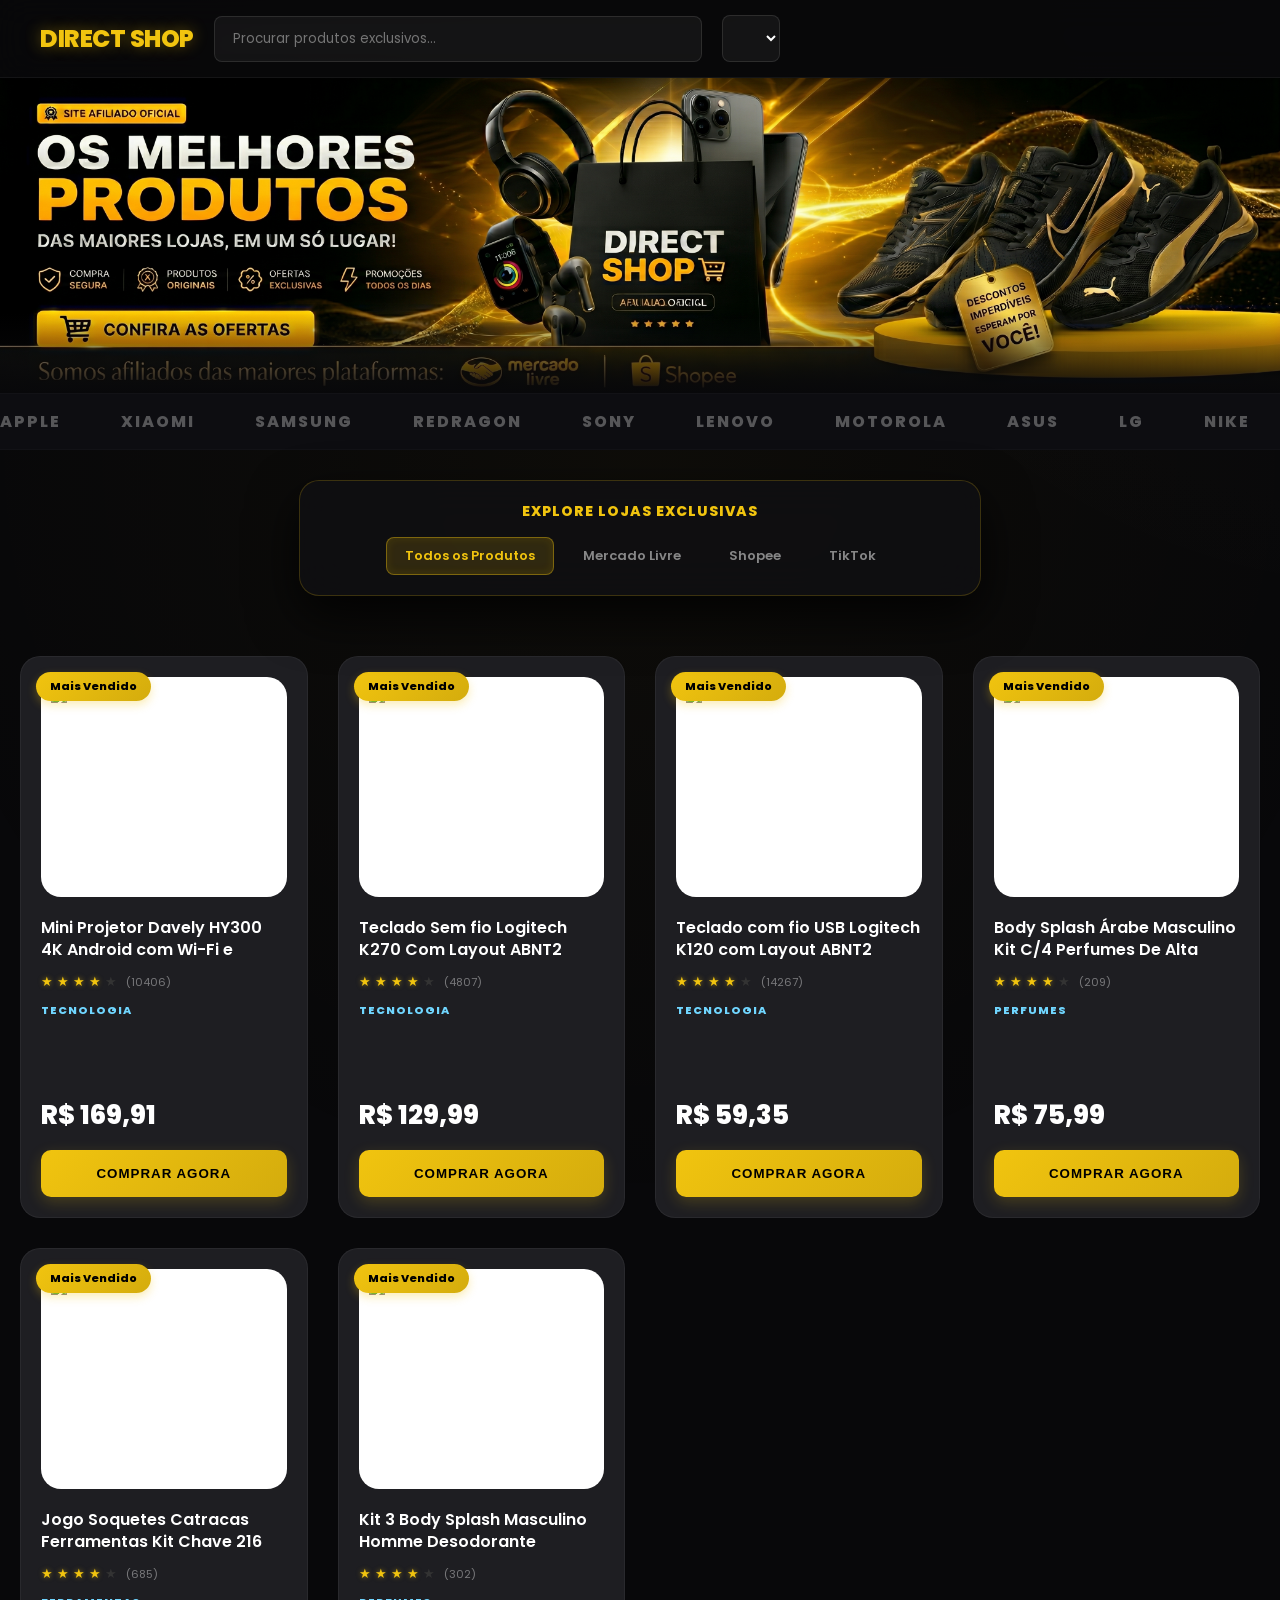
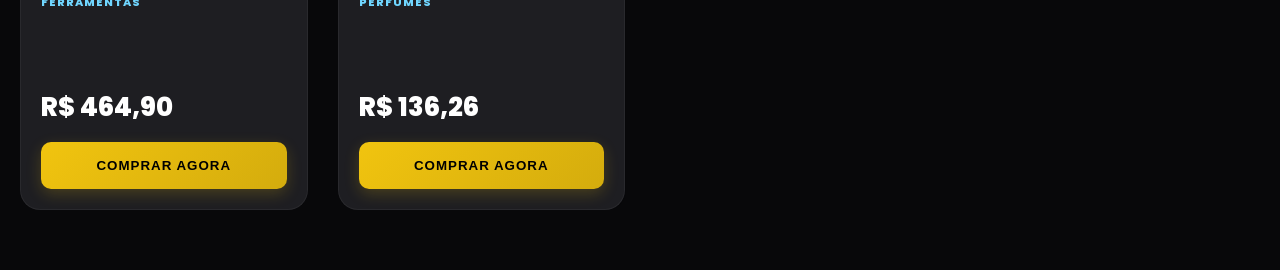
==== index.html @ 540c134e "Update index.html" ====
<!DOCTYPE html>
<html lang="pt-BR">
<head>
  <meta charset="UTF-8">
  <meta name="viewport" content="width=device-width, initial-scale=1.0">
  <title>DIRECT SHOP | Oficial</title>
  
  <link rel="preconnect" href="https://fonts.googleapis.com">
  <link rel="preconnect" href="https://fonts.gstatic.com" crossorigin>
  <link href="https://fonts.googleapis.com/css2?family=Poppins:wght@400;500;600;700;800&display=swap" rel="stylesheet">
  
  <link rel="stylesheet" href="style.css">
</head>
<body class="premium-dark">

<div class="bg-glow"></div>

<header class="header">
  <div class="logo">DIRECT SHOP</div>
  <input type="text" id="search" placeholder="Procurar produtos exclusivos...">
  <select id="categoria">
    </select>
</header>

<section class="banner">
  <div class="slides" id="slides">
    <img src="images/banner1.png" alt="Banner 1">
    <img src="images/banner2.png" alt="Banner 2">
    <img src="images/banner3.png" alt="Banner 3">
  </div>
  <div class="banner-fade"></div>
</section>

<section class="marcas-container">
  <div class="marcas-track">
    <div class="marcas-track">
    <span class="marca-item">APPLE</span>
    <span class="marca-item">XIAOMI</span>
    <span class="marca-item">SAMSUNG</span>
    <span class="marca-item">REDRAGON</span>
    <span class="marca-item">SONY</span>
    <span class="marca-item">LENOVO</span>
    <span class="marca-item">MOTOROLA</span>
    <span class="marca-item">ASUS</span>
    <span class="marca-item">LG</span>
    <span class="marca-item">NIKE</span>
    <span class="marca-item">MIZUNO</span>
    <span class="marca-item">LOGITECH</span>
    <span class="marca-item">JBL</span>
    <span class="marca-item">PUMA</span>
    <span class="marca-item">UNDER ARMOUR</span>
    <span class="marca-item">FILA</span>
    <span class="marca-item">DELL</span>
    <span class="marca-item">ADIDAS</span>
    <span class="marca-item">APPLE</span>
    <span class="marca-item">XIAOMI</span>
    <span class="marca-item">SAMSUNG</span>
    <span class="marca-item">REDRAGON</span>
    <span class="marca-item">SONY</span>
    <span class="marca-item">LENOVO</span>
    <span class="marca-item">MOTOROLA</span>
    <span class="marca-item">ASUS</span>
    <span class="marca-item">LG</span>
    <span class="marca-item">NIKE</span>
    <span class="marca-item">MIZUNO</span>
    <span class="marca-item">LOGITECH</span>
    <span class="marca-item">JBL</span>
    <span class="marca-item">PUMA</span>
    <span class="marca-item">UNDER ARMOUR</span>
    <span class="marca-item">FILA</span>
    <span class="marca-item">DELL</span>
    <span class="marca-item">ADIDAS</span>
    <span class="marca-item">APPLE</span>
    <span class="marca-item">XIAOMI</span>
    <span class="marca-item">SAMSUNG</span>
    <span class="marca-item">REDRAGON</span>
    <span class="marca-item">SONY</span>
    <span class="marca-item">LENOVO</span>
    <span class="marca-item">MOTOROLA</span>
    <span class="marca-item">ASUS</span>
    <span class="marca-item">LG</span>
    <span class="marca-item">NIKE</span>
    <span class="marca-item">MIZUNO</span>
    <span class="marca-item">LOGITECH</span>
    <span class="marca-item">JBL</span>
    <span class="marca-item">PUMA</span>
    <span class="marca-item">UNDER ARMOUR</span>
    <span class="marca-item">FILA</span>
    <span class="marca-item">DELL</span>
    <span class="marca-item">ADIDAS</span>
  </div>
  </div>
</section>

<section class="nav-premium-container">
  <div class="nav-premium-card">
    <span class="nav-label">EXPLORE LOJAS EXCLUSIVAS</span>
    <div class="tabs-premium" id="abas-lojas">
      <button class="tab-link active" data-loja="all">Todos os Produtos</button>
      <button class="tab-link" data-loja="ml">Mercado Livre</button>
      <button class="tab-link" data-loja="shopee">Shopee</button>
      <button class="tab-link" data-loja="tiktok">TikTok</button>
    </div>
  </div>
</section>

<section class="produtos-section">
  <section class="produtos" id="produtos"></section>
</section>

<div id="modal-galeria" class="modal-foto">
  <div class="modal-content-premium">
    <span class="fechar-modal" onclick="fecharGaleria()">&times;</span>
    
    <div class="modal-esquerda">
      <div id="zoom-container" style="position: relative; display: flex; justify-content: center;">
        <img src="" id="foto-grande-modal" class="foto-principal-modal">
        <div id="lens" class="zoom-lens"></div>
      </div>
      <div class="miniaturas-row" id="miniaturas-container"></div>
    </div>

    <div class="modal-direita">
      <h3 id="modal-titulo-produto"></h3>
      <div id="modal-descricao"></div>
      <button id="modal-link-compra" class="gold-button modal-cta">Comprar Agora</button>
    </div>
  </div>
</div>

<script src="script.js"></script>
</body>
</html>
---- style.css ----
/* RESET E BASE PREMIUM DARK */
body.premium-dark {
  margin: 0;
  font-family: 'Poppins', sans-serif;
  background: #08080a;
  color: #ffffff;
  -webkit-font-smoothing: antialiased;
  overflow-x: hidden;
}

/* EFEITO DE FUNDO ANIMADO (GLOW PARTICLES) */
.bg-glow {
  position: fixed;
  top: -50%; left: -50%; width: 200%; height: 200%;
  background: radial-gradient(circle at 50% 50%, rgba(241, 196, 15, 0.03) 0%, transparent 50%),
              radial-gradient(circle at 80% 20%, rgba(255, 255, 255, 0.02) 0%, transparent 30%);
  z-index: -1;
  animation: bgPulse 15s infinite alternate ease-in-out;
  pointer-events: none;
}
@keyframes bgPulse {
  0% { transform: scale(1) translate(0, 0); }
  100% { transform: scale(1.1) translate(2%, 2%); }
}

/* HEADER MINIMALISTA (Efeito Vidro) */
.header {
  position: sticky;
  top: 0;
  display: flex;
  align-items: center;
  gap: 20px;
  padding: 15px 40px;
  background: rgba(8, 8, 10, 0.75);
  backdrop-filter: blur(16px);
  -webkit-backdrop-filter: blur(16px);
  z-index: 1000;
  border-bottom: 1px solid rgba(255, 255, 255, 0.05);
}

.logo { font-weight: 800; font-size: 24px; color: #f1c40f; letter-spacing: -0.5px; text-shadow: 0 0 15px rgba(241, 196, 15, 0.4); }
#search, #categoria { 
  padding: 12px 18px; 
  border-radius: 8px; 
  border: 1px solid rgba(255, 255, 255, 0.1); 
  background: rgba(255, 255, 255, 0.05); 
  color: #fff; 
  font-family: 'Poppins', sans-serif;
  transition: all 0.3s ease;
}
#search:focus, #categoria:focus { border-color: #f1c40f; outline: none; background: rgba(0,0,0,0.5); }
#search { flex: 1; max-width: 450px; }

/* BANNER SLIDER */
.banner { position: relative; width: 100%; overflow: hidden; height: auto; background: #000; }
.slides { display: flex; transition: transform 0.8s cubic-bezier(0.25, 1, 0.5, 1); height: auto; }
.slides img { width: 100%; height: auto; display: block; object-fit: contain; }
.banner-fade { position: absolute; bottom: 0; left: 0; width: 100%; height: 80px; background: linear-gradient(to top, #08080a, transparent); pointer-events: none; }

/* FAIXA DE LOGOMARCAS INFINITA */
.marcas-container {
  width: 100%;
  overflow: hidden;
  background: #0d0d11;
  padding: 15px 0;
  border-top: 1px solid rgba(255, 255, 255, 0.02);
  border-bottom: 1px solid rgba(255, 255, 255, 0.02);
}
.marcas-track {
  display: flex;
  width: max-content;
  align-items: center;
  animation: scrollMarcas 60s linear infinite;
  white-space: nowrap;
}
.marca-item { padding-right: 60px; font-size: 16px; font-weight: 800; color: rgba(255, 255, 255, 0.3); letter-spacing: 2px; transition: 0.3s; }
.marca-item:hover { color: #fff; text-shadow: 0 0 10px rgba(255,255,255,0.5); }

@keyframes scrollMarcas {
  0% { transform: translateX(0); }
  100% { transform: translateX(-33.33%); }
}

/* CARD FLUTUANTE DE ABAS (Glass + Glow) */
.nav-premium-container {
  display: flex;
  justify-content: center;
  margin-top: 30px; /* Agora ele desce e libera a visão das marcas */
  position: relative;
  z-index: 50;
  padding: 0 20px;
}

.nav-premium-card {
  display: flex;
  flex-direction: column; /* Coloca o título em cima das lojas */
  align-items: center; /* Centraliza tudo perfeitamente */
  justify-content: center;
  background: rgba(18, 18, 22, 0.6);
  backdrop-filter: blur(20px);
  -webkit-backdrop-filter: blur(20px);
  padding: 20px 40px;
  border-radius: 20px;
  border: 1px solid rgba(241, 196, 15, 0.2);
  box-shadow: 0 20px 50px rgba(0, 0, 0, 0.8);
  width: fit-content; /* O card agora se molda ao conteúdo, sem sobrar espaço */
  min-width: 600px;
  gap: 15px;
}

.nav-label { font-size: 14px; font-weight: 800; color: #f1c40f; text-transform: uppercase; letter-spacing: 1px; }
.tabs-premium { display: flex; gap: 10px; }
.tab-link {
  padding: 8px 18px;
  background: transparent;
  color: rgba(255, 255, 255, 0.5);
  border: 1px solid transparent;
  border-radius: 8px;
  cursor: pointer;
  font-family: 'Poppins', sans-serif;
  font-weight: 600;
  font-size: 13px;
  transition: all 0.4s ease;
}
.tab-link:hover { color: #ffffff; background: rgba(255,255,255,0.05); }
.tab-link.active { background: rgba(241, 196, 15, 0.15); color: #f1c40f; border-color: rgba(241, 196, 15, 0.4); box-shadow: inset 0 0 10px rgba(241, 196, 15, 0.1); }

/* PRODUTOS */
.produtos-section { padding: 60px 20px; max-width: 1400px; margin: 0 auto; }
.produtos { display: grid; grid-template-columns: repeat(auto-fill, minmax(280px, 1fr)); gap: 30px; justify-content: center; }

/* CARDS PREMIUM (Hover Cinematográfico) */
.card {
  background: rgba(32, 32, 36, 0.95);
  border-radius: 20px;
  border: 1px solid rgba(255, 255, 255, 0.05);
  padding: 20px;
  position: relative;
  transition: all 0.4s cubic-bezier(0.25, 0.8, 0.25, 1);
  display: flex;
  flex-direction: column;
  min-height: 520px;
  backdrop-filter: blur(10px);
}
.card:hover { 
  transform: translateY(-10px); 
  border-color: rgba(241, 196, 15, 0.5); 
  box-shadow: 0 25px 50px rgba(0,0,0,0.6), 0 0 30px rgba(241, 196, 15, 0.15); 
}

.badge { position: absolute; top: 15px; left: 15px; background: linear-gradient(135deg, #f1c40f, #d4ac0d); color: #000; padding: 6px 14px; font-size: 11px; font-weight: 800; border-radius: 20px; z-index: 10; box-shadow: 0 4px 10px rgba(241, 196, 15, 0.3); }

.card img {
  width: 100%;
  height: 220px;
  object-fit: contain;
  margin-bottom: 20px;
  border-radius: 20px;
  display: block;
  background: #fff;
  padding: 10px;
  box-sizing: border-box;

  transition: transform 0.6s cubic-bezier(0.22, 1, 0.36, 1);
}

.card h3 { font-size: 16px; font-weight: 600; color: #fff; height: 45px; overflow: hidden; margin: 0 0 10px; line-height: 1.4; }

.stars-row { display: flex; align-items: center; gap: 4px; margin-bottom: 10px; }
.star { color: #333; font-size: 13px; }
.star.filled { color: #f1c40f; text-shadow: 0 0 5px rgba(241, 196, 15, 0.5); }
.rev-text { color: rgba(255, 255, 255, 0.4); font-size: 11px; margin-left: 5px; }

.card-category { font-size: 11px; color: #70d6ff; font-weight: 800; text-transform: uppercase; margin-bottom: 15px; letter-spacing: 1px; }

.card-footer { margin-top: auto; }
.price { font-size: 26px; font-weight: 800; color: #fff; margin-bottom: 15px; }

/* BOTÕES DOURADOS PREMIUM COM GLOW */
.card button, .gold-button {
  width: 100%; padding: 16px; border: none; 
  background: linear-gradient(135deg, #f1c40f, #d4ac0d); 
  color: #000; font-weight: 800; border-radius: 10px; cursor: pointer; text-transform: uppercase; letter-spacing: 1px;
  transition: all 0.3s ease;
  box-shadow: 0 5px 15px rgba(241, 196, 15, 0.2);
}
.card button:hover, .gold-button:hover {
  background: linear-gradient(135deg, #fff, #f4f4f4);
  box-shadow: 0 10px 30px rgba(255, 255, 255, 0.4);
  transform: translateY(-2px);
}

/* MODAL DA GALERIA */
.foto-principal-modal {
  max-width: 100%;
  max-height: 400px;
  object-fit: contain;
  margin-bottom: 20px;
  border-radius: 15px;
  display: block;
  margin-left: auto;
  margin-right: auto;
  filter: drop-shadow(0 15px 25px rgba(0,0,0,0.3)); /* Traz a imagem para frente, dando profundidade */
}
/* MODAL DA GALERIA - VITRINE PREMIUM */
.modal-foto {
  display: none; 
  position: fixed; top: 0; left: 0; width: 100%; height: 100%;
  background: rgba(0, 0, 0, 0.7);
  z-index: 9999; 
  justify-content: center; align-items: center;
  backdrop-filter: blur(10px);
  -webkit-backdrop-filter: blur(10px);
  padding: 20px;
  box-sizing: border-box;
}

.modal-content-premium {
  background: rgba(15, 15, 18, 0.95);
  border-radius: 24px;
  width: 100%;
  max-width: 1000px;
  max-height: 85vh; /* Limita a altura para não cortar */
  position: relative;
  border: 1px solid rgba(241, 196, 15, 0.3);
  box-shadow: 0 40px 100px rgba(0, 0, 0, 0.8);
  display: flex;
  flex-direction: row;
  overflow: hidden;
}

/* Ajuste para celulares */
@media (max-width: 768px) {
  .modal-content-premium { flex-direction: column; overflow-y: auto; }
  .modal-esquerda { border-right: none !important; border-bottom: 1px solid rgba(255,255,255,0.05); }
  .modal-direita { overflow-y: visible !important; }
}

/* Lado Esquerdo: Imagem */
.modal-esquerda {
  flex: 1.2;
  padding: 30px;
  display: flex;
  flex-direction: column;
  align-items: center;
  justify-content: flex-start;
  background: rgba(255, 255, 255, 0.02);
  border-right: 1px solid rgba(255, 255, 255, 0.05);
  position: relative;
}

/* Lado Direito: Informações */
.modal-direita {
  flex: 1;
  padding: 40px 30px;
  text-align: left;
  overflow-y: auto; /* A mágica que impede o corte: cria rolagem apenas no texto */
  display: flex;
  flex-direction: column;
}

/* Lente de Zoom */
.zoom-lens {
  position: absolute;
  border: 1px solid rgba(241, 196, 15, 0.5);
  width: 150px;
  height: 150px;
  background-repeat: no-repeat;
  visibility: hidden;
  pointer-events: none;
  border-radius: 12px;
  box-shadow: 0 0 20px rgba(0,0,0,0.8);
  z-index: 100;
}

.foto-principal-modal {
  max-width: 100%;
  max-height: 400px;
  object-fit: contain;
  border-radius: 12px;
  cursor: crosshair;
  display: block;
  margin: 0 auto;
}

.fechar-modal { 
  position: absolute; top: 15px; right: 20px; 
  font-size: 32px; color: #fff; cursor: pointer; opacity: 0.5; transition: 0.3s;
  z-index: 101; line-height: 1;
}
.fechar-modal:hover { opacity: 1; color: #f1c40f; transform: rotate(90deg) scale(1.1); }

#modal-titulo-produto { font-size: 24px; color: #f1c40f; margin-bottom: 15px; font-weight: 800; line-height: 1.3; margin-top: 0; }
#modal-descricao { 
  color: #ccc; 
  font-size: 14px; 
  line-height: 1.6; 
  border-top: 1px solid rgba(255, 255, 255, 0.05);
  padding-top: 20px;
  white-space: pre-wrap;
}

.modal-cta { margin-top: auto; padding-top: 20px; width: 100%; }

/* MINIATURAS PREMIUM DO MODAL */
.miniaturas-row {
  display: flex; justify-content: center; gap: 12px; margin-top: 20px; flex-wrap: wrap; width: 100%;
}
.miniatura {
  width: 65px; height: 65px; object-fit: contain; background: #ffffff; border-radius: 10px;
  padding: 5px; cursor: pointer; border: 2px solid transparent; transition: all 0.3s ease;
}
.miniatura:hover { transform: translateY(-4px); border-color: rgba(241, 196, 15, 0.6); }
.miniatura.active { border-color: #f1c40f; box-shadow: 0 0 15px rgba(241, 196, 15, 0.3); }
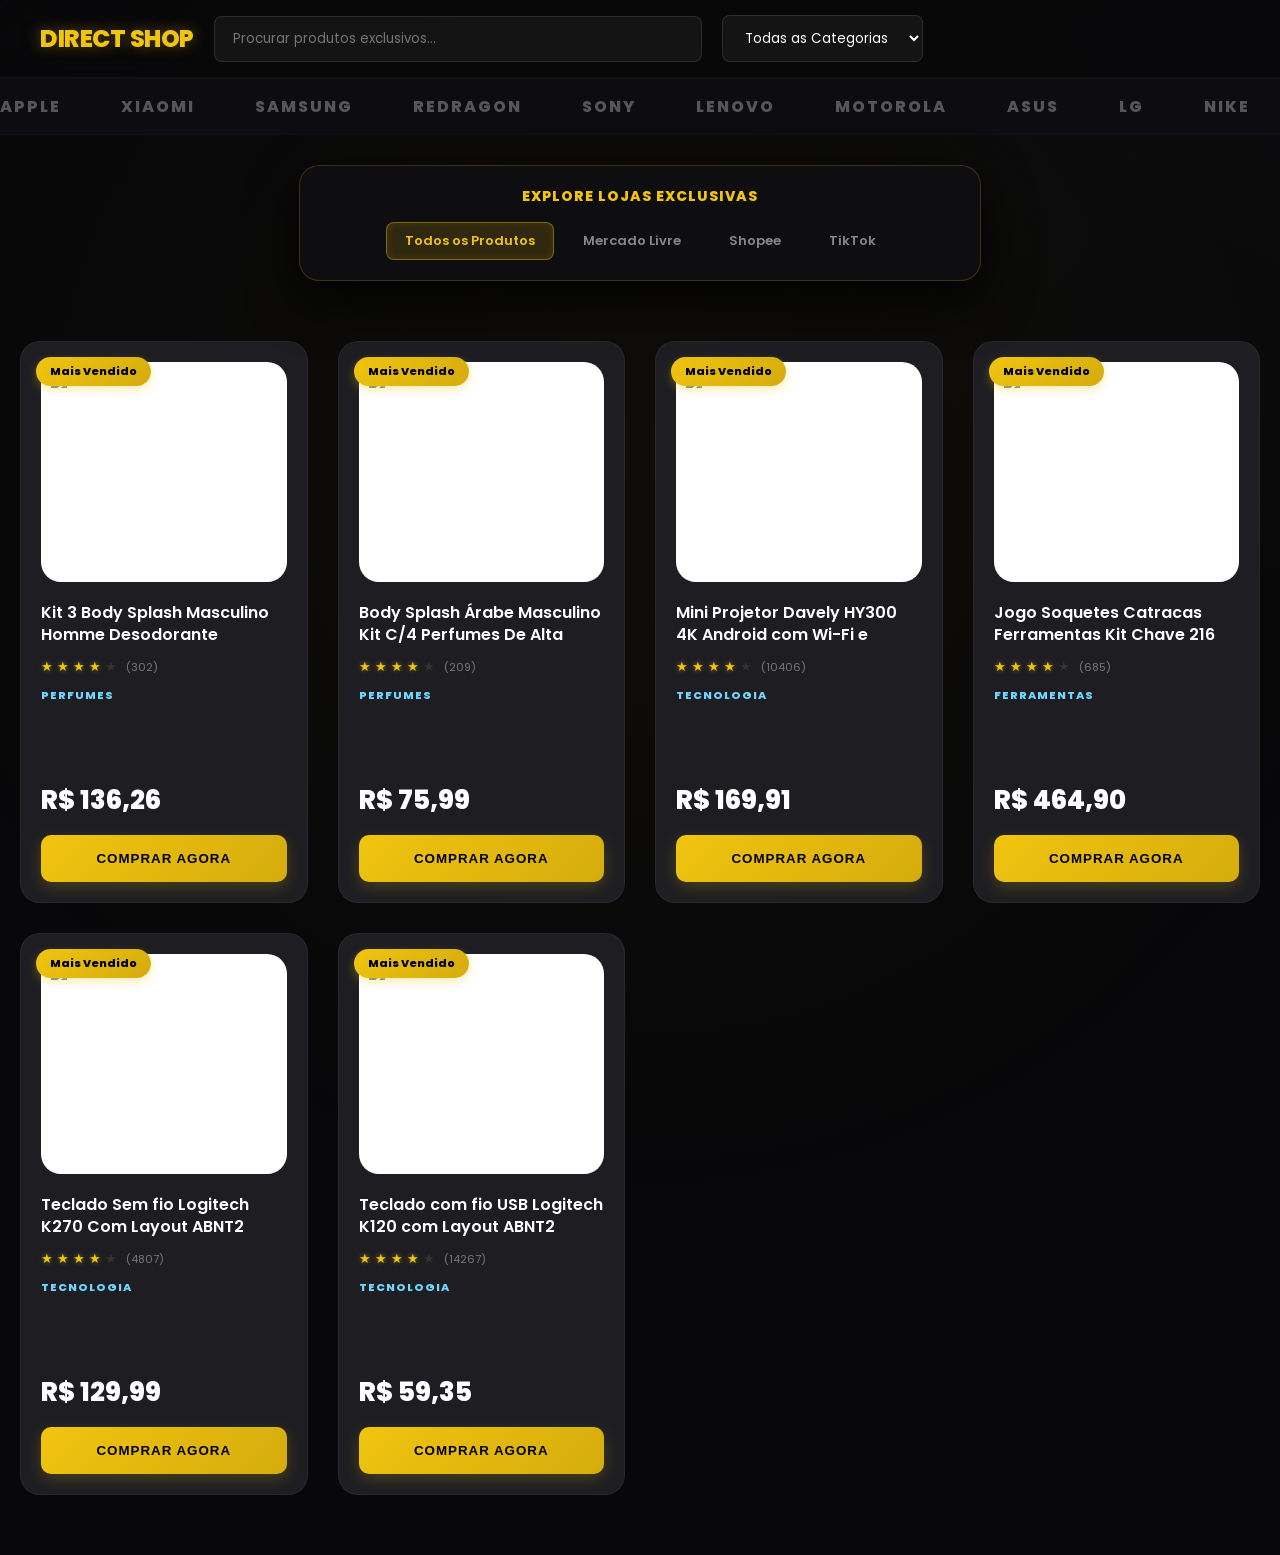
==== commit f6d48fca: "Update index.html" ====
--- a/index.html
+++ b/index.html
@@ -24,10 +24,7 @@
 
 <section class="banner">
   <div class="slides" id="slides">
-    <img src="images/banner1.png" alt="Banner 1">
-    <img src="images/banner2.png" alt="Banner 2">
-    <img src="images/banner3.png" alt="Banner 3">
-  </div>
+    </div>
   <div class="banner-fade"></div>
 </section>
 
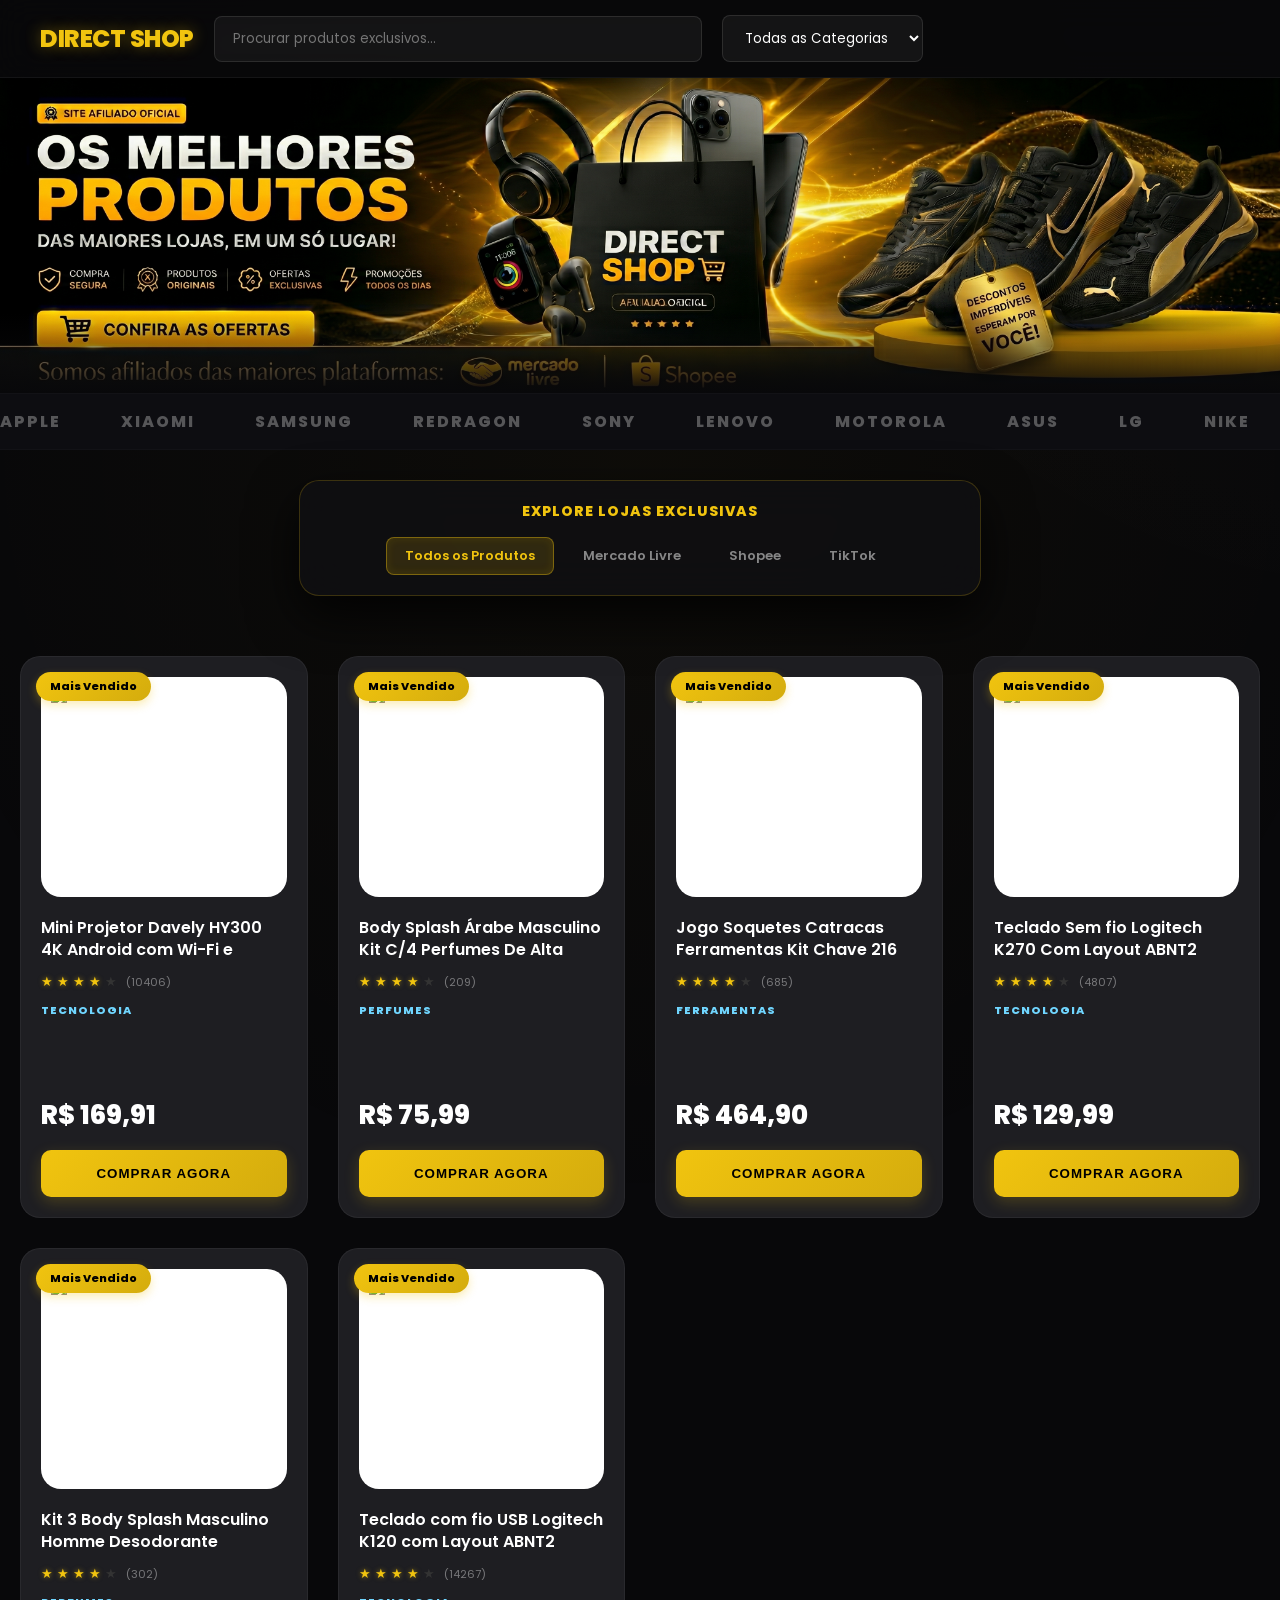
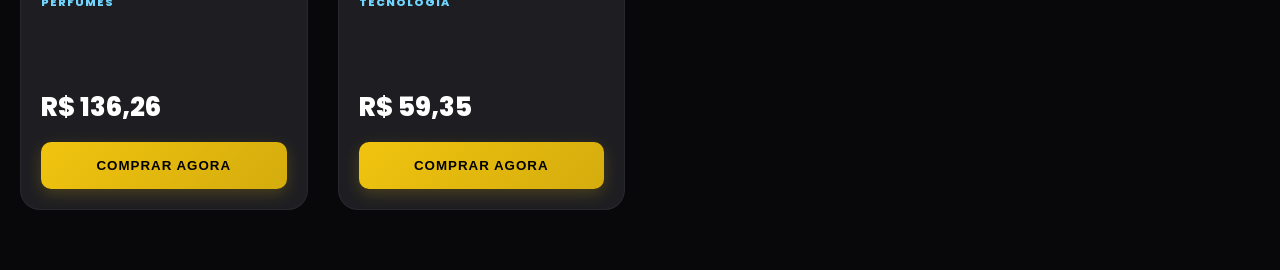
==== commit badd8d7f: "Update index.html" ====
--- a/index.html
+++ b/index.html
@@ -29,64 +29,8 @@
 </section>
 
 <section class="marcas-container">
-  <div class="marcas-track">
-    <div class="marcas-track">
-    <span class="marca-item">APPLE</span>
-    <span class="marca-item">XIAOMI</span>
-    <span class="marca-item">SAMSUNG</span>
-    <span class="marca-item">REDRAGON</span>
-    <span class="marca-item">SONY</span>
-    <span class="marca-item">LENOVO</span>
-    <span class="marca-item">MOTOROLA</span>
-    <span class="marca-item">ASUS</span>
-    <span class="marca-item">LG</span>
-    <span class="marca-item">NIKE</span>
-    <span class="marca-item">MIZUNO</span>
-    <span class="marca-item">LOGITECH</span>
-    <span class="marca-item">JBL</span>
-    <span class="marca-item">PUMA</span>
-    <span class="marca-item">UNDER ARMOUR</span>
-    <span class="marca-item">FILA</span>
-    <span class="marca-item">DELL</span>
-    <span class="marca-item">ADIDAS</span>
-    <span class="marca-item">APPLE</span>
-    <span class="marca-item">XIAOMI</span>
-    <span class="marca-item">SAMSUNG</span>
-    <span class="marca-item">REDRAGON</span>
-    <span class="marca-item">SONY</span>
-    <span class="marca-item">LENOVO</span>
-    <span class="marca-item">MOTOROLA</span>
-    <span class="marca-item">ASUS</span>
-    <span class="marca-item">LG</span>
-    <span class="marca-item">NIKE</span>
-    <span class="marca-item">MIZUNO</span>
-    <span class="marca-item">LOGITECH</span>
-    <span class="marca-item">JBL</span>
-    <span class="marca-item">PUMA</span>
-    <span class="marca-item">UNDER ARMOUR</span>
-    <span class="marca-item">FILA</span>
-    <span class="marca-item">DELL</span>
-    <span class="marca-item">ADIDAS</span>
-    <span class="marca-item">APPLE</span>
-    <span class="marca-item">XIAOMI</span>
-    <span class="marca-item">SAMSUNG</span>
-    <span class="marca-item">REDRAGON</span>
-    <span class="marca-item">SONY</span>
-    <span class="marca-item">LENOVO</span>
-    <span class="marca-item">MOTOROLA</span>
-    <span class="marca-item">ASUS</span>
-    <span class="marca-item">LG</span>
-    <span class="marca-item">NIKE</span>
-    <span class="marca-item">MIZUNO</span>
-    <span class="marca-item">LOGITECH</span>
-    <span class="marca-item">JBL</span>
-    <span class="marca-item">PUMA</span>
-    <span class="marca-item">UNDER ARMOUR</span>
-    <span class="marca-item">FILA</span>
-    <span class="marca-item">DELL</span>
-    <span class="marca-item">ADIDAS</span>
-  </div>
-  </div>
+  <div class="marcas-track" id="marcas-track">
+    </div>
 </section>
 
 <section class="nav-premium-container">
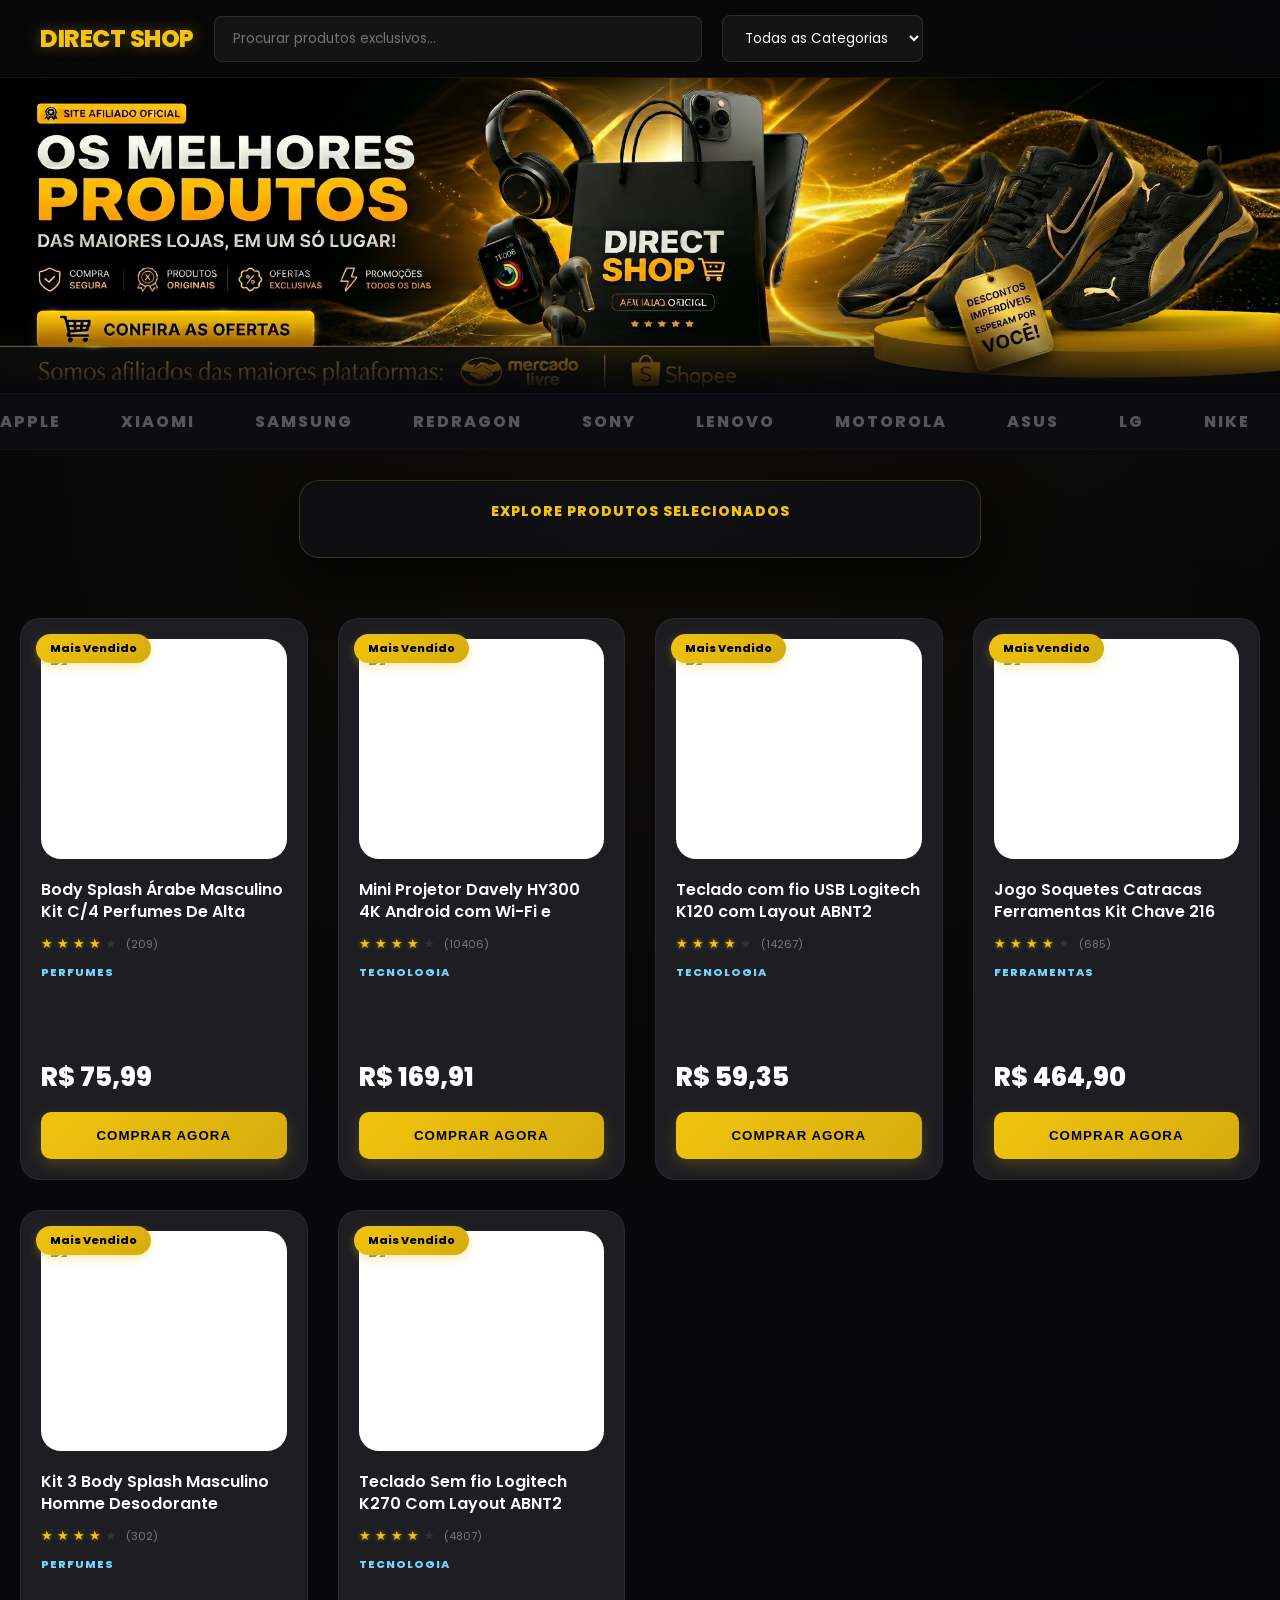
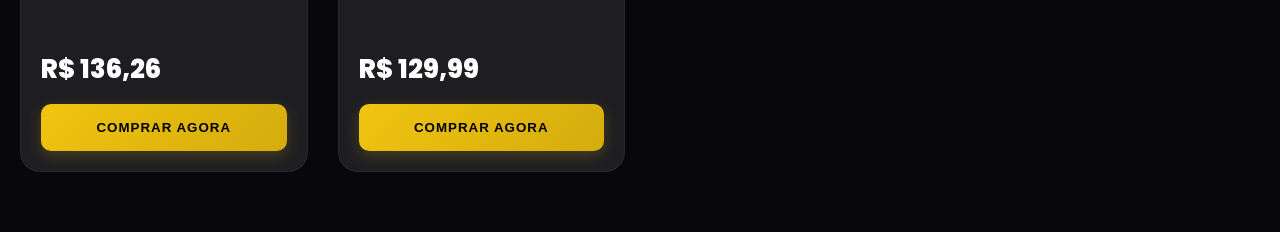
==== commit 1add0d05: "Update index.html" ====
--- a/index.html
+++ b/index.html
@@ -35,13 +35,9 @@
 
 <section class="nav-premium-container">
   <div class="nav-premium-card">
-    <span class="nav-label">EXPLORE LOJAS EXCLUSIVAS</span>
+    <span class="nav-label">EXPLORE PRODUTOS SELECIONADOS</span>
     <div class="tabs-premium" id="abas-lojas">
-      <button class="tab-link active" data-loja="all">Todos os Produtos</button>
-      <button class="tab-link" data-loja="ml">Mercado Livre</button>
-      <button class="tab-link" data-loja="shopee">Shopee</button>
-      <button class="tab-link" data-loja="tiktok">TikTok</button>
-    </div>
+      </div>
   </div>
 </section>
 
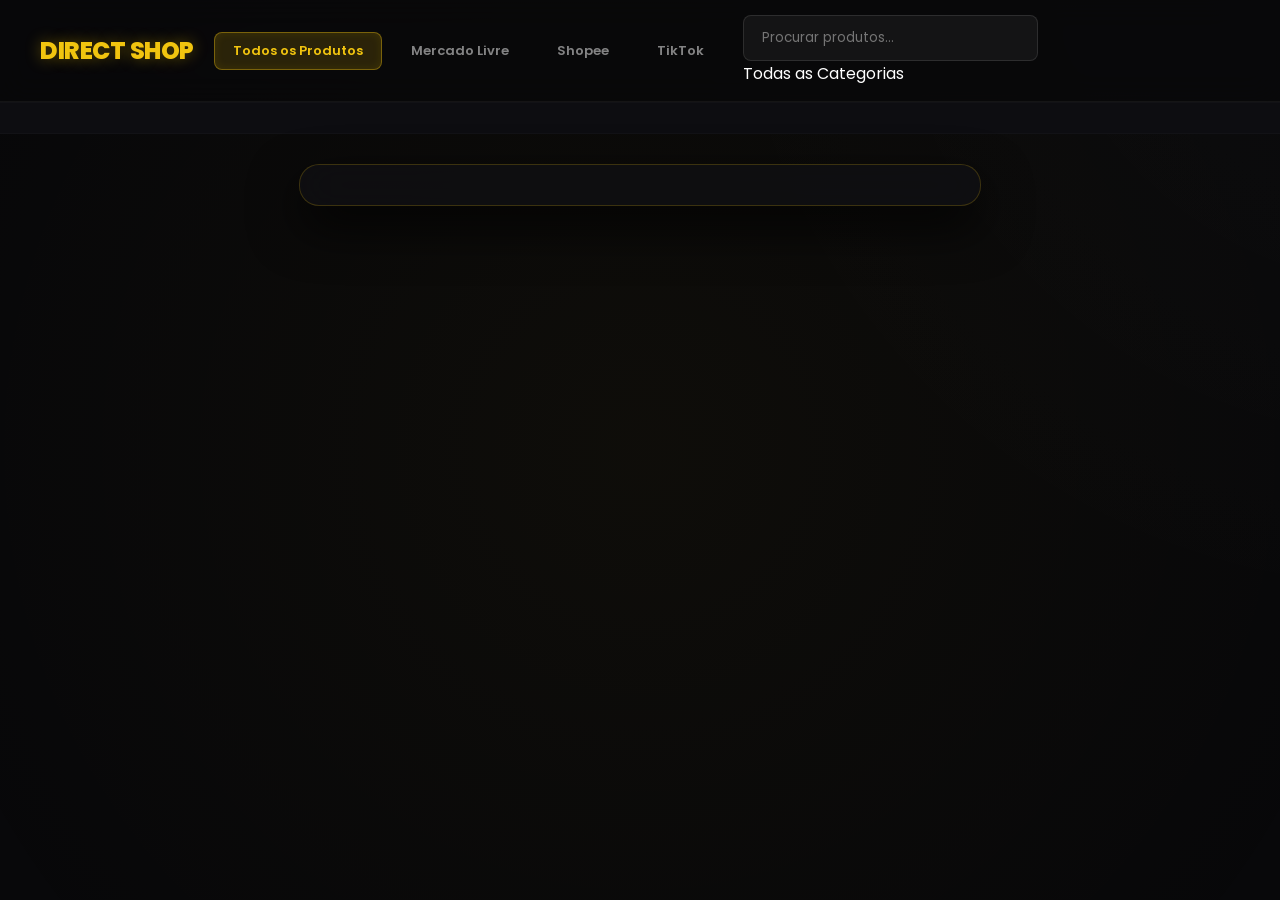
==== commit 88e8c321: "Update index.html" ====
--- a/index.html
+++ b/index.html
@@ -16,10 +16,21 @@
 <div class="bg-glow"></div>
 
 <header class="header">
-  <div class="logo">DIRECT SHOP</div>
-  <input type="text" id="search" placeholder="Procurar produtos exclusivos...">
-  <select id="categoria">
-    </select>
+  <div class="logo">
+    <span class="logo-direct">DIRECT</span>
+    <span class="logo-shop">SHOP</span>
+  </div>
+  
+  <div class="tabs-premium" id="abas-lojas">
+    </div>
+
+  <div class="header-tools">
+    <input type="text" id="search" placeholder="Procurar produtos...">
+    <div class="custom-select-container">
+      <div class="custom-select-trigger" id="categoria-trigger">Todas as Categorias</div>
+      <div class="custom-select-options" id="categoria-options"></div>
+    </div>
+  </div>
 </header>
 
 <section class="banner">
@@ -35,9 +46,6 @@
 
 <section class="nav-premium-container">
   <div class="nav-premium-card">
-    <span class="nav-label">EXPLORE PRODUTOS SELECIONADOS</span>
-    <div class="tabs-premium" id="abas-lojas">
-      </div>
   </div>
 </section>
 
--- a/style.css
+++ b/style.css
@@ -17,12 +17,39 @@
   z-index: -1;
   animation: bgPulse 15s infinite alternate ease-in-out;
   pointer-events: none;
-}
+  transition: background 1.2s ease-in-out; /* O segredo do efeito: transição de cores suave */
+}
+
 @keyframes bgPulse {
   0% { transform: scale(1) translate(0, 0); }
   100% { transform: scale(1.1) translate(2%, 2%); }
 }
 
+/* --- ATMOSFERA DINÂMICA PREMIUM (AMBIENT GLOW) --- */
+
+/* Quando a Shopee está ativa: Névoa Laranja Quente visível */
+body[data-ambiente="shopee"] .bg-glow {
+    background: radial-gradient(circle at 50% 50%, rgba(238, 77, 45, 0.15) 0%, transparent 60%),
+                radial-gradient(circle at 20% 30%, rgba(255, 255, 255, 0.02) 0%, transparent 30%);
+}
+
+/* Quando o TikTok está ativo: Iluminação Real de Estúdio (Ciano + Magenta Neon) */
+body[data-ambiente="tiktok"] .bg-glow {
+    background: radial-gradient(circle at 30% 40%, rgba(0, 242, 234, 0.15) 0%, transparent 5rem),
+                radial-gradient(circle at 70% 60%, rgba(255, 0, 80, 0.12) 0%, transparent 50%);
+}
+
+/* Quando o Mercado Livre está ativo: Ouro Realçado */
+body[data-ambiente="ml"] .bg-glow {
+    background: radial-gradient(circle at 50% 50%, rgba(241, 196, 15, 0.12) 0%, transparent 60%),
+                radial-gradient(circle at 80% 20%, rgba(255, 255, 255, 0.02) 0%, transparent 30%);
+}
+
+/* Quando a aba Todos está ativa: Volta ao Ouro Padrão Luxuoso da Direct Shop */
+body[data-ambiente="all"] .bg-glow {
+    background: radial-gradient(circle at 50% 50%, rgba(241, 196, 15, 0.03) 0%, transparent 50%),
+                radial-gradient(circle at 80% 20%, rgba(255, 255, 255, 0.02) 0%, transparent 30%);
+}
 /* HEADER MINIMALISTA (Efeito Vidro) */
 .header {
   position: sticky;
@@ -51,11 +78,101 @@
 #search:focus, #categoria:focus { border-color: #f1c40f; outline: none; background: rgba(0,0,0,0.5); }
 #search { flex: 1; max-width: 450px; }
 
-/* BANNER SLIDER */
+/* BANNER SLIDER PREMIUM - ESMAECER (CROSS-FADE) */
 .banner { position: relative; width: 100%; overflow: hidden; height: auto; background: #000; }
-.slides { display: flex; transition: transform 0.8s cubic-bezier(0.25, 1, 0.5, 1); height: auto; }
-.slides img { width: 100%; height: auto; display: block; object-fit: contain; }
-.banner-fade { position: absolute; bottom: 0; left: 0; width: 100%; height: 80px; background: linear-gradient(to top, #08080a, transparent); pointer-events: none; }
+.slides { 
+  display: grid; 
+  grid-template-columns: 1fr; 
+  width: 100%; 
+  height: auto; 
+}
+.slides img { 
+  grid-area: 1 / 1 / 2 / 2; /* Empilha todas as imagens perfeitamente no mesmo espaço mantendo a proporção */
+  width: 100%; 
+  height: auto; 
+  display: block; 
+  object-fit: contain; 
+  opacity: 0; 
+  transition: opacity 0.8s ease-in-out; /* Transição cinematográfica esmaecida */
+  z-index: 1; 
+}
+.slides img.active { 
+  opacity: 1; 
+  z-index: 2; 
+}
+.banner-fade { 
+  position: absolute; 
+  bottom: 0; 
+  left: 0; 
+  width: 100%; 
+  height: 80px; 
+  background: linear-gradient(to top, #08080a, transparent); 
+  pointer-events: none; 
+  z-index: 3; 
+}
+
+/* BARRINHAS HORIZONTAIS DE PROGRESSO (ESTILO STORIES) */
+.banner-indicators {
+  position: absolute;
+  bottom: 25px;
+  left: 50%;
+  transform: translateX(-50%);
+  display: flex;
+  gap: 8px;
+  z-index: 10;
+  width: auto;
+  max-width: 90%;
+}
+.banner-dash {
+  width: 45px;
+  height: 4px;
+  background: rgba(255, 255, 255, 0.2);
+  border-radius: 2px;
+  cursor: pointer;
+  overflow: hidden;
+  position: relative;
+  transition: background 0.3s;
+}
+.banner-dash:hover {
+  background: rgba(255, 255, 255, 0.4);
+}
+.banner-progress-fill {
+  height: 100%;
+  width: 0%;
+  background: #f1c40f; /* Tom dourado característico da Direct Shop */
+  border-radius: 2px;
+}
+
+/* SETAS SELETORAS REFINADAS EM HOVER */
+.banner-arrow {
+  position: absolute;
+  top: 50%;
+  transform: translateY(-50%);
+  background: rgba(0, 0, 0, 0.4);
+  border: 1px solid rgba(255, 255, 255, 0.1);
+  color: #fff;
+  font-size: 20px;
+  padding: 12px 16px;
+  cursor: pointer;
+  z-index: 10;
+  border-radius: 50%;
+  opacity: 0;
+  visibility: hidden;
+  transition: all 0.3s cubic-bezier(0.25, 0.8, 0.25, 1);
+  font-family: monospace;
+}
+.banner:hover .banner-arrow {
+  opacity: 1;
+  visibility: visible;
+}
+.banner-arrow:hover {
+  background: #f1c40f;
+  color: #000;
+  border-color: #f1c40f;
+  box-shadow: 0 0 15px rgba(241, 196, 15, 0.4);
+}
+.banner-arrow.prev { left: 25px; }
+.banner-arrow.next { right: 25px; }
 
 /* FAIXA DE LOGOMARCAS INFINITA */
 .marcas-container {
@@ -123,7 +240,9 @@
   transition: all 0.4s ease;
 }
 .tab-link:hover { color: #ffffff; background: rgba(255,255,255,0.05); }
-.tab-link.active { background: rgba(241, 196, 15, 0.15); color: #f1c40f; border-color: rgba(241, 196, 15, 0.4); box-shadow: inset 0 0 10px rgba(241, 196, 15, 0.1); }
+.tab-link.active[data-loja="all"], .tab-link.active[data-loja="ml"] { background: rgba(241, 196, 15, 0.15) !important; color: #f1c40f !important; border-color: rgba(241, 196, 15, 0.4) !important; box-shadow: inset 0 0 10px rgba(241, 196, 15, 0.1) !important; }
+.tab-link.active[data-loja="shopee"] { background: rgba(238, 77, 45, 0.15) !important; color: #ee4d2d !important; border-color: rgba(238, 77, 45, 0.4) !important; box-shadow: inset 0 0 10px rgba(238, 77, 45, 0.1) !important; }
+.tab-link.active[data-loja="tiktok"] { background: rgba(0, 242, 234, 0.15) !important; color: #00f2ea !important; border-color: rgba(0, 242, 234, 0.4) !important; box-shadow: inset 0 0 10px rgba(0, 242, 234, 0.1) !important; }
 
 /* PRODUTOS */
 .produtos-section { padding: 60px 20px; max-width: 1400px; margin: 0 auto; }
@@ -148,7 +267,33 @@
   box-shadow: 0 25px 50px rgba(0,0,0,0.6), 0 0 30px rgba(241, 196, 15, 0.15); 
 }
 
-.badge { position: absolute; top: 15px; left: 15px; background: linear-gradient(135deg, #f1c40f, #d4ac0d); color: #000; padding: 6px 14px; font-size: 11px; font-weight: 800; border-radius: 20px; z-index: 10; box-shadow: 0 4px 10px rgba(241, 196, 15, 0.3); }
+/* BASE DA TAG (Sempre visível, texto branco e fundo premium) */
+.badge { 
+    position: absolute; top: 15px; left: 15px; 
+    padding: 6px 14px; font-size: 11px; font-weight: 800; 
+    border-radius: 20px; color: #ffffff; z-index: 10;
+    background: rgba(20, 20, 25, 0.85); 
+    border: 1px solid rgba(255, 255, 255, 0.15);
+    box-shadow: 0 4px 15px rgba(0, 0, 0, 0.4); 
+    backdrop-filter: blur(5px); -webkit-backdrop-filter: blur(5px);
+    overflow: hidden;
+}
+
+/* Feixe de luz de scanner passando continuamente em TODAS as tags */
+.badge::before {
+    content: "";
+    position: absolute; top: 0; left: -100%; width: 50%; height: 100%;
+    background: linear-gradient(90deg, transparent, rgba(255, 255, 255, 0.4), transparent);
+    transform: skewX(-20deg);
+    animation: shinePremium 2.5s infinite;
+    z-index: -1;
+}
+
+@keyframes shinePremium {
+    0% { left: -100%; }
+    20% { left: 200%; }
+    100% { left: 200%; }
+}
 
 .card img {
   width: 100%;
@@ -167,40 +312,86 @@
 .card h3 { font-size: 16px; font-weight: 600; color: #fff; height: 45px; overflow: hidden; margin: 0 0 10px; line-height: 1.4; }
 
 .stars-row { display: flex; align-items: center; gap: 4px; margin-bottom: 10px; }
-.star { color: #333; font-size: 13px; }
-.star.filled { color: #f1c40f; text-shadow: 0 0 5px rgba(241, 196, 15, 0.5); }
-.rev-text { color: rgba(255, 255, 255, 0.4); font-size: 11px; margin-left: 5px; }
+/* Estrela Base (Fundo Cinza) */
+.star {
+    display: inline-block;
+    font-size: 16px;
+    position: relative;
+    color: #333; /* Cor da estrela vazia - um cinza escuro premium */
+}
+
+/* Preenchimento Dinâmico (Ouro) */
+.star.filled {
+    background: linear-gradient(90deg, #ffca28 var(--fill), #333 var(--fill));
+    -webkit-background-clip: text;
+    -webkit-text-fill-color: transparent;
+}
+.rev-text { color: rgba(255, 255, 255, 0.4); font-size: 11px; margin-left: 5px; display: inline-block; transform: translateY(2px); }
 
 .card-category { font-size: 11px; color: #70d6ff; font-weight: 800; text-transform: uppercase; margin-bottom: 15px; letter-spacing: 1px; }
 
 .card-footer { margin-top: auto; }
 .price { font-size: 26px; font-weight: 800; color: #fff; margin-bottom: 15px; }
+
+/* Subtítulo (Marca/Volume) */
+.card-subtitle { 
+    font-size: 13px; 
+    color: rgba(255, 255, 255, 0.5); 
+    margin: -5px 0 15px 0; 
+    font-weight: 400; 
+    display: block;
+}
+
+/* Estoque com visual de Escassez Premium */
+.stock-row {
+    font-size: 11px;
+    text-transform: uppercase;
+    letter-spacing: 1px;
+    margin-bottom: 12px;
+    color: #2ed573; /* Verde clarinho premium com excelente leitura no dark */
+    font-weight: 700;
+}
+
+.stock-qty {
+    color: rgba(255, 255, 255, 0.6); /* Um pouco mais claro que o texto, mas sem ser branco puro */
+    font-weight: 700;
+}
+
+/* Destaque numérico da nota */
+.rating-val {
+    color: #ffca28;
+    font-weight: 800;
+    font-size: 14px;
+    margin-right: 5px;
+}
 
 /* BOTÕES DOURADOS PREMIUM COM GLOW */
 .card button, .gold-button {
   width: 100%; padding: 16px; border: none; 
-  background: linear-gradient(135deg, #f1c40f, #d4ac0d); 
-  color: #000; font-weight: 800; border-radius: 10px; cursor: pointer; text-transform: uppercase; letter-spacing: 1px;
+  background: linear-gradient(135deg, #00b894, #009473); 
+  color: #ffffff; font-weight: 800; border-radius: 10px; cursor: pointer; text-transform: uppercase; letter-spacing: 1px;
   transition: all 0.3s ease;
-  box-shadow: 0 5px 15px rgba(241, 196, 15, 0.2);
+  box-shadow: 0 5px 15px rgba(0, 184, 148, 0.2);
 }
 .card button:hover, .gold-button:hover {
-  background: linear-gradient(135deg, #fff, #f4f4f4);
-  box-shadow: 0 10px 30px rgba(255, 255, 255, 0.4);
+  background: linear-gradient(135deg, #05c46b, #00b894);
+  color: #ffffff;
+  box-shadow: 0 10px 30px rgba(5, 196, 107, 0.4);
   transform: translateY(-2px);
 }
 
 /* MODAL DA GALERIA */
 .foto-principal-modal {
-  max-width: 100%;
-  max-height: 400px;
-  object-fit: contain;
-  margin-bottom: 20px;
-  border-radius: 15px;
+  width: 100%;
+  height: 380px; /* Altura fixa para as miniaturas nunca mais saírem do lugar */
+  object-fit: contain; /* Centraliza e ajusta o produto sem distorcer ou esticar */
+  background: #ffffff; /* Fundo branco premium para manter o mesmo padrão dos cards */
+  border-radius: 12px;
+  cursor: crosshair;
   display: block;
-  margin-left: auto;
-  margin-right: auto;
-  filter: drop-shadow(0 15px 25px rgba(0,0,0,0.3)); /* Traz a imagem para frente, dando profundidade */
+  margin: 0 auto;
+  padding: 15px; /* Espaço de respiro para o produto não encostar na borda branca */
+  box-sizing: border-box;
 }
 /* MODAL DA GALERIA - VITRINE PREMIUM */
 .modal-foto {
@@ -218,9 +409,9 @@
 .modal-content-premium {
   background: rgba(15, 15, 18, 0.95);
   border-radius: 24px;
-  width: 100%;
-  max-width: 1000px;
-  max-height: 85vh; /* Limita a altura para não cortar */
+  width: 95%; /* Garante aproveitamento máximo das laterais em telas menores */
+  max-width: 1180px; /* Expandido de 1000px para 1180px para dar mais amplitude horizontal */
+  max-height: 92vh; /* Expandido de 85vh para 92vh para ganhar espaço superior e inferior */
   position: relative;
   border: 1px solid rgba(241, 196, 15, 0.3);
   box-shadow: 0 40px 100px rgba(0, 0, 0, 0.8);
@@ -250,11 +441,19 @@
 }
 
 /* Lado Direito: Informações */
+.modal-textos-container {
+  display: flex;
+  flex-direction: column;
+  flex: 1;
+  overflow-y: auto;
+  margin-bottom: 15px;
+  padding-right: 5px;
+}
 .modal-direita {
   flex: 1;
-  padding: 40px 30px;
+  padding: 40px 30px 20px 30px; /* Reduzido o espaço de baixo para os botões assentarem na base */
   text-align: left;
-  overflow-y: auto; /* A mágica que impede o corte: cria rolagem apenas no texto */
+  overflow-y: hidden; /* Trava a coluna para os botões ficarem fixos e não dançarem */
   display: flex;
   flex-direction: column;
 }
@@ -298,9 +497,35 @@
   border-top: 1px solid rgba(255, 255, 255, 0.05);
   padding-top: 20px;
   white-space: pre-wrap;
-}
-
-.modal-cta { margin-top: auto; padding-top: 20px; width: 100%; }
+  flex: 1; /* Força o limite a descer e ocupar todo o espaço vazio até os botões */
+  overflow-y: auto; /* Ativa a rolagem elegante apenas se o texto for absurdamente gigante */
+  margin-bottom: 15px; /* Deixa o texto bem próximo do botão de compra, mantendo o respiro ideal */
+  padding-right: 5px;
+}
+
+.modal-cta { 
+  margin-top: auto; 
+  padding-top: 10px; 
+  width: 100%; 
+  display: flex;
+  flex-direction: column;
+  gap: 8px; /* Deixa os dois botões elegantemente próximos */
+}
+
+/* Reduz o tamanho do botão de compra dentro do modal */
+.modal-cta button, .modal-cta .gold-button {
+  padding: 11px 16px !important; /* Diminuído de 16px para 11px para ficar mais discreto e elegante */
+  font-size: 13px;
+  border-radius: 8px;
+}
+
+/* Reduz o tamanho do botão de copiar link dentro do modal */
+.modal-cta .share-button {
+  padding: 11px 16px !important; /* Sincronizado em 11px para manter o padrão visual harmônico */
+  font-size: 13px;
+  margin-bottom: 0px; /* Remove o espaço excessivo de baixo */
+  border-radius: 8px;
+}
 
 /* MINIATURAS PREMIUM DO MODAL */
 .miniaturas-row {
@@ -313,3 +538,101 @@
 .miniatura:hover { transform: translateY(-4px); border-color: rgba(241, 196, 15, 0.6); }
 .miniatura.active { border-color: #f1c40f; box-shadow: 0 0 15px rgba(241, 196, 15, 0.3); }
 
+/* --- CORES PREMIUM PARA CADA TAG (Sincronizado com script.js) --- */
+.badge-mais-vendido { background: linear-gradient(135deg, #ff7675, #d63031) !important; border-color: rgba(255, 118, 117, 0.5) !important; }
+.badge-campeao { background: linear-gradient(135deg, #ff4b2b, #ff416c) !important; border-color: rgba(255, 75, 43, 0.5) !important; }
+.badge-queridinho { background: linear-gradient(135deg, #f1c40f, #e67e22) !important; border-color: rgba(241, 196, 15, 0.5) !important; }
+.badge-quem-viu { background: linear-gradient(135deg, #6c5ce7, #8e44ad) !important; border-color: rgba(108, 92, 231, 0.5) !important; }
+.badge-tiktok { background: linear-gradient(135deg, #00f2ea, #ff0050) !important; border-color: rgba(255, 0, 80, 0.5) !important; }
+.badge-oportunidade { background: linear-gradient(135deg, #00b894, #05c46b) !important; border-color: rgba(0, 184, 148, 0.5) !important; }
+.badge-tendencia { background: linear-gradient(135deg, #0984e3, #2980b9) !important; border-color: rgba(9, 132, 227, 0.5) !important; }
+.badge-presente { background: linear-gradient(135deg, #fd79a8, #e84393) !important; border-color: rgba(253, 121, 168, 0.5) !important; }
+
+/* --- OVERRIDE PREMIUM: EFEITO VIDRO --- */
+.header {
+    background: rgba(8, 8, 10, 0.65) !important;
+    backdrop-filter: blur(15px);
+    -webkit-backdrop-filter: blur(15px);
+    border-bottom: 1px solid rgba(255, 255, 255, 0.05);
+}
+
+/* --- SKELETON LOADING PREMIUM --- */
+.skeleton-card {
+    background: var(--card-bg, #0f0f12);
+    border-radius: 16px;
+    padding: 15px;
+    height: 380px;
+    display: flex;
+    flex-direction: column;
+    gap: 15px;
+    overflow: hidden;
+    position: relative;
+    border: 1px solid rgba(255, 255, 255, 0.02);
+}
+.skeleton-box {
+    background: rgba(255, 255, 255, 0.05);
+    border-radius: 8px;
+    position: relative;
+    overflow: hidden;
+}
+.skeleton-box::after {
+    content: "";
+    position: absolute;
+    top: 0; left: 0; right: 0; bottom: 0;
+    background: linear-gradient(90deg, transparent, rgba(255, 255, 255, 0.08), transparent);
+    transform: translateX(-100%);
+    animation: shimmer 1.5s infinite;
+}
+.skeleton-img { height: 180px; border-radius: 12px; }
+.skeleton-title { height: 20px; width: 80%; }
+.skeleton-price { height: 30px; width: 50%; margin-top: auto; }
+
+@keyframes shimmer {
+    100% { transform: translateX(100%); }
+}
+
+/* --- DESIGN DO NOVO PAINEL DE ZOOM LATERAL --- */
+#modal-zoom-result {
+  position: absolute;
+  top: 0;
+  right: 0;
+  width: 45.4%; /* Encaixa cirurgicamente cobrindo a largura da sua .modal-direita */
+  height: 100%;
+  background-color: #0f0f12;
+  background-repeat: no-repeat;
+  display: none;
+  z-index: 99; /* Fica acima dos textos, mas respeita o botão de fechar */
+  border-left: 1px solid rgba(241, 196, 15, 0.2);
+  box-shadow: inset 0 0 40px rgba(0,0,0,0.9);
+}
+
+/* --- DESIGN DO BOTÃO DE COPIAR LINK PREMIUM --- */
+.share-button {
+  width: 100%;
+  padding: 14px;
+  margin-bottom: 12px;
+  border: 1px solid rgba(241, 196, 15, 0.3);
+  background: rgba(241, 196, 15, 0.03);
+  color: #f1c40f;
+  font-family: 'Poppins', sans-serif;
+  font-weight: 700;
+  border-radius: 10px;
+  cursor: pointer;
+  text-transform: uppercase;
+  letter-spacing: 1px;
+  transition: all 0.3s cubic-bezier(0.25, 0.8, 0.25, 1);
+}
+
+.share-button:hover {
+  background: linear-gradient(135deg, #f1c40f, #d4ac0d);
+  color: #000;
+  box-shadow: 0 10px 20px rgba(241, 196, 15, 0.2);
+  transform: translateY(-1px);
+}
+
+/* DESABILITA O ZOOM EM DISPOSITIVOS MÓVEIS PARA PRESERVAR O LAYOUT COMPACTO */
+@media (max-width: 768px) {
+  #modal-zoom-result { display: none !important; }
+}
+
+}
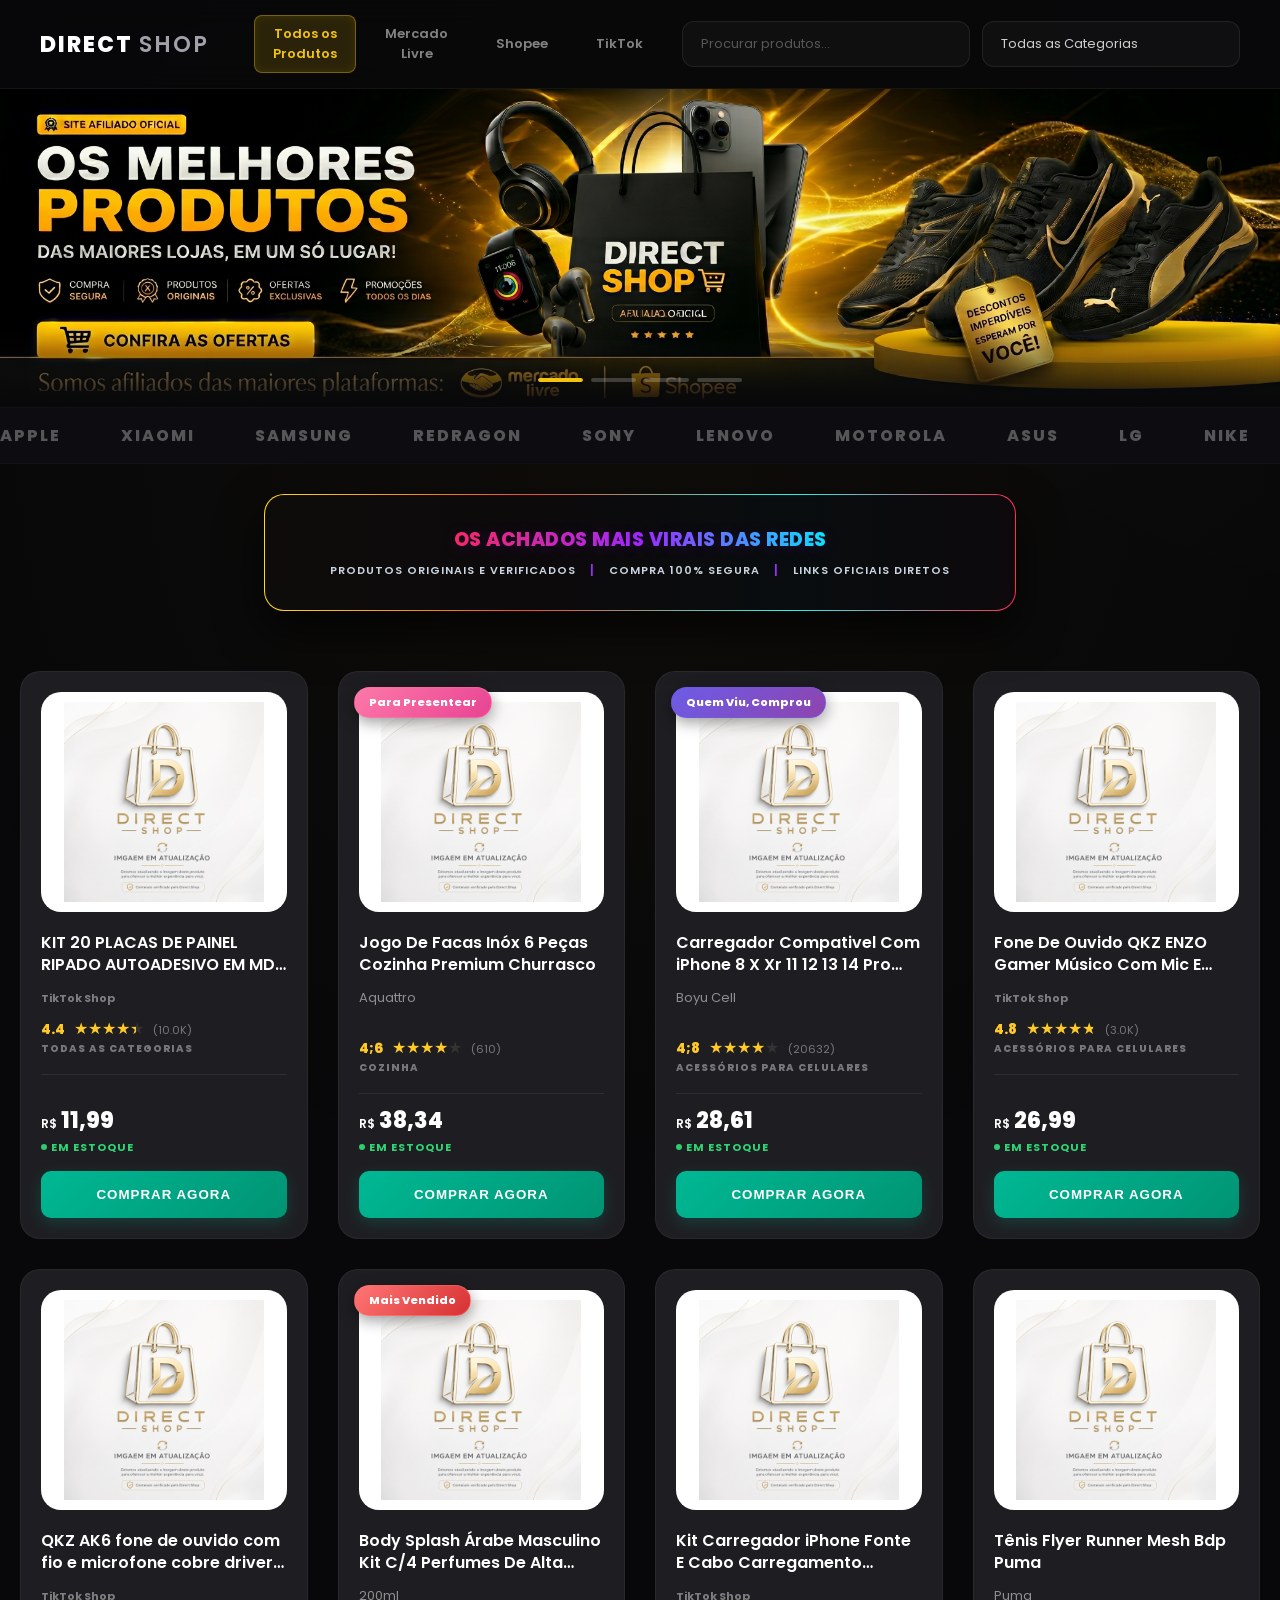
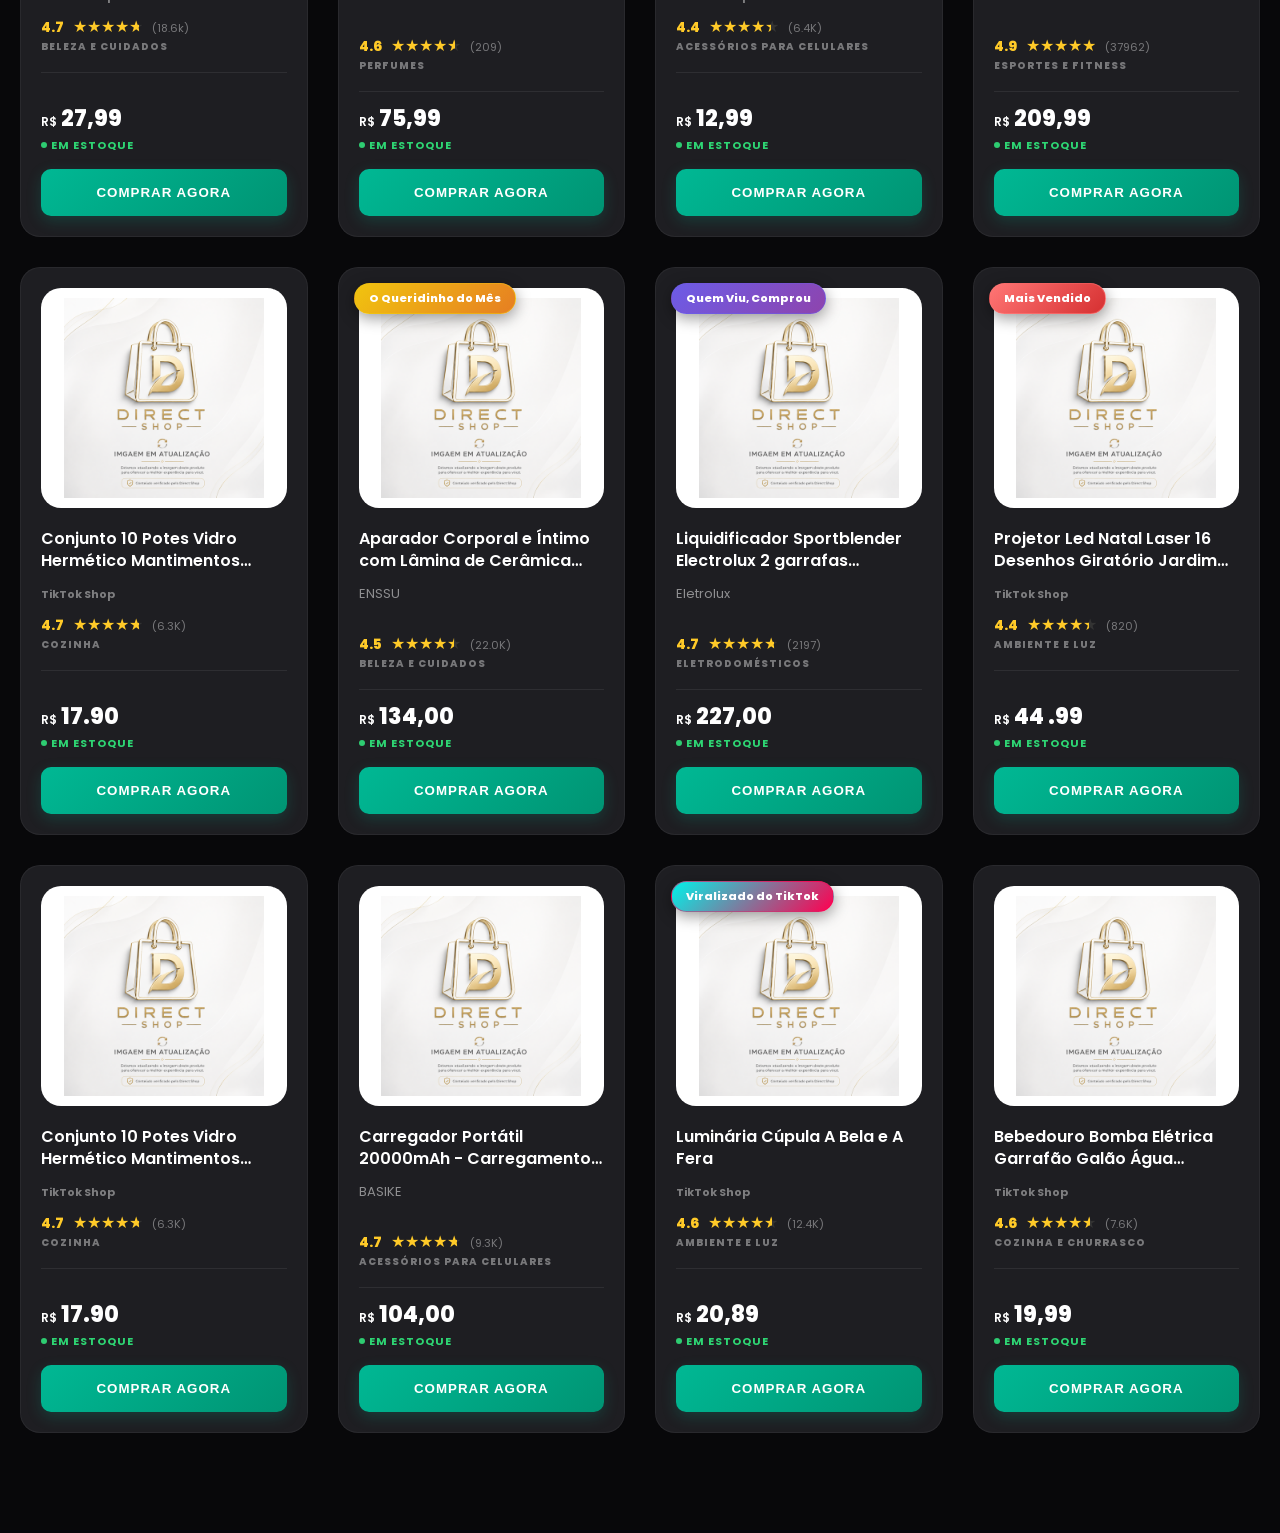
==== commit e8ca13d2: "Update index.html" ====
--- a/index.html
+++ b/index.html
@@ -10,6 +10,7 @@
   <link href="https://fonts.googleapis.com/css2?family=Poppins:wght@400;500;600;700;800&display=swap" rel="stylesheet">
   
   <link rel="stylesheet" href="style.css">
+  <link rel="icon" type="image/png" href="images/logo.png">
 </head>
 <body class="premium-dark">
 
--- a/style.css
+++ b/style.css
@@ -50,33 +50,162 @@
     background: radial-gradient(circle at 50% 50%, rgba(241, 196, 15, 0.03) 0%, transparent 50%),
                 radial-gradient(circle at 80% 20%, rgba(255, 255, 255, 0.02) 0%, transparent 30%);
 }
-/* HEADER MINIMALISTA (Efeito Vidro) */
+/* HEADER PREMIUM (Layout de 3 Zonas Simétricas) */
 .header {
   position: sticky;
   top: 0;
   display: flex;
   align-items: center;
-  gap: 20px;
+  justify-content: space-between;
   padding: 15px 40px;
-  background: rgba(8, 8, 10, 0.75);
+  background: rgba(8, 8, 10, 0.85); /* Fundo um pouco mais sólido para destacar os elementos */
   backdrop-filter: blur(16px);
   -webkit-backdrop-filter: blur(16px);
   z-index: 1000;
   border-bottom: 1px solid rgba(255, 255, 255, 0.05);
-}
-
-.logo { font-weight: 800; font-size: 24px; color: #f1c40f; letter-spacing: -0.5px; text-shadow: 0 0 15px rgba(241, 196, 15, 0.4); }
+  gap: 20px;
+}
+
+/* 1. LADO ESQUERDO: LOGO MINIMALISTA LUXO */
+.logo { 
+  flex: 1; /* Força o bloco a ocupar o mesmo espaço que o bloco da direita para centralizar o meio */
+  display: flex;
+  justify-content: flex-start;
+  font-family: 'Poppins', sans-serif;
+  font-weight: 800; 
+  font-size: 22px; 
+  letter-spacing: 2px; /* Espaçamento premium */
+  gap: 6px;
+  user-select: none;
+}
+.logo-direct { color: #ffffff; }
+.logo-shop { color: #a1a1aa; font-weight: 600; } /* Platinado suave, elegância pura */
+
+/* 2. CENTRO EXATO: ABAS DAS LOJAS */
+#abas-lojas {
+  flex: 1;
+  display: flex;
+  gap: 10px;
+  justify-content: center;
+}
+
+/* 3. LADO DIREITO: FERRAMENTAS DE BUSCA E CATEGORIA */
+.header-tools {
+  flex: 1;
+  display: flex;
+  align-items: center;
+  justify-content: flex-end;
+  gap: 12px;
+}
+
 #search, #categoria { 
   padding: 12px 18px; 
-  border-radius: 8px; 
-  border: 1px solid rgba(255, 255, 255, 0.1); 
-  background: rgba(255, 255, 255, 0.05); 
+  border-radius: 12px; /* Cantos arredondados, pegada mais orgânica/tech */
+  border: 1px solid rgba(255, 255, 255, 0.08); 
+  background: rgba(255, 255, 255, 0.03); 
   color: #fff; 
   font-family: 'Poppins', sans-serif;
+  font-size: 13px;
   transition: all 0.3s ease;
 }
-#search:focus, #categoria:focus { border-color: #f1c40f; outline: none; background: rgba(0,0,0,0.5); }
-#search { flex: 1; max-width: 450px; }
+
+#search { 
+  padding: 12px 18px; 
+  border-radius: 12px; 
+  border: 1px solid rgba(255, 255, 255, 0.08); 
+  background: rgba(255, 255, 255, 0.03); 
+  color: #fff; 
+  font-family: 'Poppins', sans-serif;
+  font-size: 13px;
+  transition: all 0.3s ease;
+  width: 100%; 
+  min-width: 250px; 
+}
+#search::placeholder { color: rgba(255, 255, 255, 0.3); }
+#search:focus { border-color: #a12aff; outline: none; background: rgba(20, 20, 25, 0.9); box-shadow: 0 0 15px rgba(161, 42, 255, 0.15); }
+
+/* CONTAINER DO DROPDOWN PREMIUM */
+.custom-select-container {
+  position: relative;
+  font-family: 'Poppins', sans-serif;
+  font-size: 13px;
+  user-select: none;
+}
+
+/* BOTÃO PRINCIPAL NO HEADER */
+.custom-select-trigger {
+  padding: 12px 18px; 
+  border-radius: 12px; 
+  border: 1px solid rgba(255, 255, 255, 0.08); 
+  background: rgba(255, 255, 255, 0.03); 
+  color: rgba(255, 255, 255, 0.8);
+  cursor: pointer;
+  min-width: 220px;
+  text-align: left;
+  transition: all 0.3s ease;
+}
+.custom-select-trigger:hover { border-color: #a12aff; background: rgba(255, 255, 255, 0.06); }
+
+/* CAIXA DE OPÇÕES INTERNA */
+.custom-select-options {
+  display: none;
+  position: absolute;
+  top: calc(100% + 5px);
+  right: 0;
+  width: 260px;
+  max-height: 600px;
+  background: #08080a;
+  border: 1px solid rgba(255, 255, 255, 0.06);
+  border-radius: 12px;
+  box-shadow: 0 10px 30px rgba(0,0,0,0.8);
+  overflow-y: auto;
+  z-index: 9999;
+  padding: 8px 0;
+}
+.custom-select-options.open { display: block; }
+
+/* TÍTULOS DAS FAMÍLIAS DE CATEGORIAS */
+.custom-group-title {
+  font-size: 10px;
+  font-weight: 800;
+  color: #a12aff; 
+  letter-spacing: 1.5px;
+  padding: 12px 16px 4px 16px;
+  text-transform: uppercase;
+}
+
+.custom-group-container {
+  display: flex;
+  flex-direction: column;
+}
+
+/* CATEGORIAS INDIVIDUAIS */
+.custom-option {
+  padding: 8px 20px;
+  color: rgba(255, 255, 255, 0.7);
+  cursor: pointer;
+  transition: all 0.2s ease;
+}
+.custom-option:hover {
+  background: rgba(161, 42, 255, 0.08);
+  color: #fff;
+  padding-left: 24px;
+}
+
+/* BARRA DE ROLAGEM ULTRAFINA DO DROPDOWN */
+.custom-select-options::-webkit-scrollbar {
+  width: 5px;
+}
+.custom-select-options::-webkit-scrollbar-track {
+  background: transparent;
+}
+.custom-select-options::-webkit-scrollbar-thumb {
+  background: rgba(161, 42, 255, 0.3);
+  border-radius: 10px;
+}
+.custom-select-options::-webkit-scrollbar-thumb:hover {
+  background: #a12aff;
+}
 
 /* BANNER SLIDER PREMIUM - ESMAECER (CROSS-FADE) */
 .banner { position: relative; width: 100%; overflow: hidden; height: auto; background: #000; }
@@ -174,6 +303,7 @@
 .banner-arrow.prev { left: 25px; }
 .banner-arrow.next { right: 25px; }
 
+
 /* FAIXA DE LOGOMARCAS INFINITA */
 .marcas-container {
   width: 100%;
@@ -198,11 +328,11 @@
   100% { transform: translateX(-33.33%); }
 }
 
-/* CARD FLUTUANTE DE ABAS (Glass + Glow) */
+/* CARD DE BOAS-VINDAS PREMIUM (Suave e Elegante) */
 .nav-premium-container {
   display: flex;
   justify-content: center;
-  margin-top: 30px; /* Agora ele desce e libera a visão das marcas */
+  margin-top: 30px;
   position: relative;
   z-index: 50;
   padding: 0 20px;
@@ -210,23 +340,78 @@
 
 .nav-premium-card {
   display: flex;
-  flex-direction: column; /* Coloca o título em cima das lojas */
-  align-items: center; /* Centraliza tudo perfeitamente */
+  flex-direction: column;
+  align-items: center;
   justify-content: center;
-  background: rgba(18, 18, 22, 0.6);
-  backdrop-filter: blur(20px);
-  -webkit-backdrop-filter: blur(20px);
-  padding: 20px 40px;
+  /* Fundo escurecido para 0.98 de opacidade para garantir contraste máximo com os textos */
+  background: linear-gradient(rgba(8, 8, 10, 0.98), rgba(8, 8, 10, 0.98)) padding-box,
+              linear-gradient(90deg, #ffdb15 0%, #ee4d2d 35%, #25f4ee 70%, #fe2c55 100%) border-box;
+  border: 1px solid transparent; 
+  backdrop-filter: blur(12px);
+  -webkit-backdrop-filter: blur(12px);
+  padding: 30px 50px;
   border-radius: 20px;
-  border: 1px solid rgba(241, 196, 15, 0.2);
-  box-shadow: 0 20px 50px rgba(0, 0, 0, 0.8);
-  width: fit-content; /* O card agora se molda ao conteúdo, sem sobrar espaço */
-  min-width: 600px;
-  gap: 15px;
-}
-
-.nav-label { font-size: 14px; font-weight: 800; color: #f1c40f; text-transform: uppercase; letter-spacing: 1px; }
-.tabs-premium { display: flex; gap: 10px; }
+  box-shadow: 0 20px 45px rgba(0, 0, 0, 0.7); /* Sombra ligeiramente mais forte para destacar o bloco */
+  width: fit-content;
+  min-width: 650px;
+  transition: all 0.3s ease;
+}
+
+/* Container centralizador gerado pelo JS */
+.card-frases-container {
+  display: flex;
+  flex-direction: column;
+  align-items: center;
+  gap: 8px;
+  width: 100%;
+  text-align: center;
+}
+
+/* Frase principal com brilho dourado em movimento */
+.card-frase-premium {
+  font-size: 19px;
+  font-weight: 800;
+  font-family: 'Poppins', sans-serif;
+  background: linear-gradient(90deg, #ff2a5f, #a12aff, #00f0ff, #a12aff, #ff2a5f); /* Gradiente RGB Premium e elegante */
+  -webkit-background-clip: text;
+  background-clip: text;
+  -webkit-text-fill-color: transparent;
+  background-size: 200% auto;
+  animation: shineRGB 4s linear infinite; /* Mantém o efeito de corrida das cores */
+  text-shadow: 0px 2px 15px rgba(161, 42, 255, 0.2); /* Sombra neon sutilizada */
+  letter-spacing: 0.5px;
+}
+
+@keyframes shineRGB {
+  to { background-position: -200% center; }
+}
+
+/* Vantagens com uma cor platinum/gelo definida para dar destaque elegante */
+.card-vantagens-premium {
+  display: flex;
+  gap: 14px;
+  align-items: center;
+  justify-content: center;
+  font-size: 11px;
+  color: #cbd5e1; /* Cor sólida, nítida e extremamente elegante para o tema escuro */
+  font-family: 'Poppins', sans-serif;
+  font-weight: 600;
+  text-transform: uppercase;
+  letter-spacing: 1px;
+  flex-wrap: wrap;
+}
+
+.card-vantagens-premium .divisor {
+  color: #a12aff; /* Divisor acompanhando o tom violeta do RGB */
+  font-size: 12px;
+}
+
+/* Centraliza os botões das lojas que mudaram para a faixa de cima */
+#abas-lojas {
+  display: flex;
+  gap: 10px;
+  justify-content: center;
+}
 .tab-link {
   padding: 8px 18px;
   background: transparent;
@@ -309,9 +494,48 @@
   transition: transform 0.6s cubic-bezier(0.22, 1, 0.36, 1);
 }
 
-.card h3 { font-size: 16px; font-weight: 600; color: #fff; height: 45px; overflow: hidden; margin: 0 0 10px; line-height: 1.4; }
-
-.stars-row { display: flex; align-items: center; gap: 4px; margin-bottom: 10px; }
+.card h3 { font-size: 16px; font-weight: 600; color: #fff; height: 45px; overflow: hidden; margin: 0 0 10px; line-height: 1.4; display: -webkit-box; -webkit-line-clamp: 2; -webkit-box-orient: vertical; text-overflow: ellipsis; }
+
+/* LINHA DIVISÓRIA PREMIUM */
+.card-divider {
+  border: none;
+  border-top: 1px solid rgba(255, 255, 255, 0.07);
+  margin: 5px 0 10px 0;
+}
+
+/* INDICADOR DE ESTOQUE (BOLINHA NORMAL, SEM EFEITO DE PULSO) */
+.stock-row {
+  display: flex;
+  align-items: center;
+  gap: 4px;
+  color: #2ecc71; 
+  font-size: 9px;
+  font-weight: 600;
+  margin-bottom: 8px;
+}
+.stock-dot {
+  width: 6px;
+  height: 6px;
+  background-color: #2ecc71; 
+  border-radius: 50%;
+}
+
+/* TIPOGRAFIA DO PREÇO TOTALMENTE BRANCA (AJUSTADA) */
+.price {
+  display: flex;
+  align-items: baseline;
+  gap: 4px;
+  color: #ffffff; /* Força o valor e a moeda a ficarem em branco puro */
+  margin: 0;
+}
+.price .currency {
+  font-size: 12px;
+  font-weight: 600;
+}
+.price .amount {
+  font-size: 22px;
+  font-weight: 800;
+}
 /* Estrela Base (Fundo Cinza) */
 .star {
     display: inline-block;
@@ -324,9 +548,10 @@
 .star.filled {
     background: linear-gradient(90deg, #ffca28 var(--fill), #333 var(--fill));
     -webkit-background-clip: text;
+    background-clip: text;
     -webkit-text-fill-color: transparent;
 }
-.rev-text { color: rgba(255, 255, 255, 0.4); font-size: 11px; margin-left: 5px; display: inline-block; transform: translateY(2px); }
+.rev-text { color: rgba(255, 255, 255, 0.4); font-size: 11px; margin-left: 5px; display: inline-block; transform: translateY(0px); }
 
 .card-category { font-size: 11px; color: #70d6ff; font-weight: 800; text-transform: uppercase; margin-bottom: 15px; letter-spacing: 1px; }
 
@@ -547,6 +772,7 @@
 .badge-oportunidade { background: linear-gradient(135deg, #00b894, #05c46b) !important; border-color: rgba(0, 184, 148, 0.5) !important; }
 .badge-tendencia { background: linear-gradient(135deg, #0984e3, #2980b9) !important; border-color: rgba(9, 132, 227, 0.5) !important; }
 .badge-presente { background: linear-gradient(135deg, #fd79a8, #e84393) !important; border-color: rgba(253, 121, 168, 0.5) !important; }
+.badge-copa { background: linear-gradient(135deg, #009c3b 0%, #ffdf00 100%) !important; border-color: rgba(0, 156, 59, 0.5) !important; color: #ffffff !important; text-shadow: 0px 1px 3px rgba(0,0,0,0.6) !important; }
 
 /* --- OVERRIDE PREMIUM: EFEITO VIDRO --- */
 .header {
@@ -635,4 +861,91 @@
   #modal-zoom-result { display: none !important; }
 }
 
-}
+/* =========================================
+   EMBLEMAS PREMIUM - CARDS DE PRODUTOS
+   ========================================= */
+.card-badge-container {
+    margin-top: 6px;
+    margin-bottom: 12px;
+    display: flex;
+    align-items: center;
+}
+.emblema-premium {
+    display: inline-block;
+    font-size: 11px;
+    font-weight: 700;
+    color: #d1d1d18a;
+    text-transform: none; /* Mantém exatamente como você escreve (TikTok Shop, etc) */
+    background: transparent;
+    border: none;
+    padding: 0;
+    box-shadow: none;
+    text-shadow: none;
+    line-height: 1;
+}
+/* Cores Oficiais das Marcas - Estilo Ghost */
+.shopee-badge { background: transparent; color: #FFFFFF; border: 1px solid #EE4D2D; text-transform: none; }
+.ml-badge { background: transparent; color: #FFFFFF; border: 1px solid #FFE600; text-transform: lowercase; letter-spacing: -0.5px; }
+.tiktok-badge { background: transparent; color: #FFFFFF; border: 1px solid #333; border-left: 1px solid #00F2FE; border-right: 1px solid #FE2C55; text-transform: none; }
+.amazon-badge { background: transparent; color: #FFFFFF; border: 1px solid #FF9900; text-transform: lowercase; letter-spacing: -0.5px; }
+/* =========================================
+   RESPONSIVIDADE MOBILE (CELULARES) - VERSÃO FINAL
+   ========================================= */
+@media (max-width: 768px) {
+    /* 1. CORREÇÃO DO CABEÇALHO (Busca e Categorias) */
+    .header {
+        flex-direction: column;
+        padding: 15px 10px;
+        gap: 15px;
+    }
+
+    .header-tools {
+        flex-direction: column;
+        width: 100%;
+        gap: 10px;
+    }
+
+    #search {
+        min-width: 100% !important;
+        width: 100% !important;
+        box-sizing: border-box;
+    }
+
+    .custom-select-container {
+        width: 100%;
+    }
+
+    .custom-select-trigger {
+        min-width: 100% !important;
+        width: 100% !important;
+        box-sizing: border-box;
+    }
+
+    .custom-select-options {
+        width: 100% !important;
+        left: 0;
+        right: 0;
+    }
+
+    /* 2. CORREÇÃO GERAL E CARDS */
+    .nav-premium-card {
+        min-width: 100% !important;
+        padding: 20px 15px !important;
+    }
+
+    .produtos-section { padding: 20px 10px; }
+    
+    .produtos { 
+        grid-template-columns: repeat(2, 1fr); 
+        gap: 12px; 
+    }
+
+    .card { padding: 10px; min-height: auto; border-radius: 12px; }
+    .card img { height: 130px; margin-bottom: 10px; padding: 5px; border-radius: 10px; }
+    .badge { top: 8px; left: 8px; padding: 4px 8px; font-size: 8px; }
+    .card h3 { font-size: 11px; height: 32px; margin-bottom: 6px; }
+    .card-subtitle, .emblema-premium { font-size: 9px; margin-bottom: 8px; }
+    .emblema-copa { padding: 2px 6px; font-size: 7px; letter-spacing: 0.5px; }
+    .stars-row { font-size: 10px; }
+    .card button { padding: 10px; font-size: 10px; }
+}
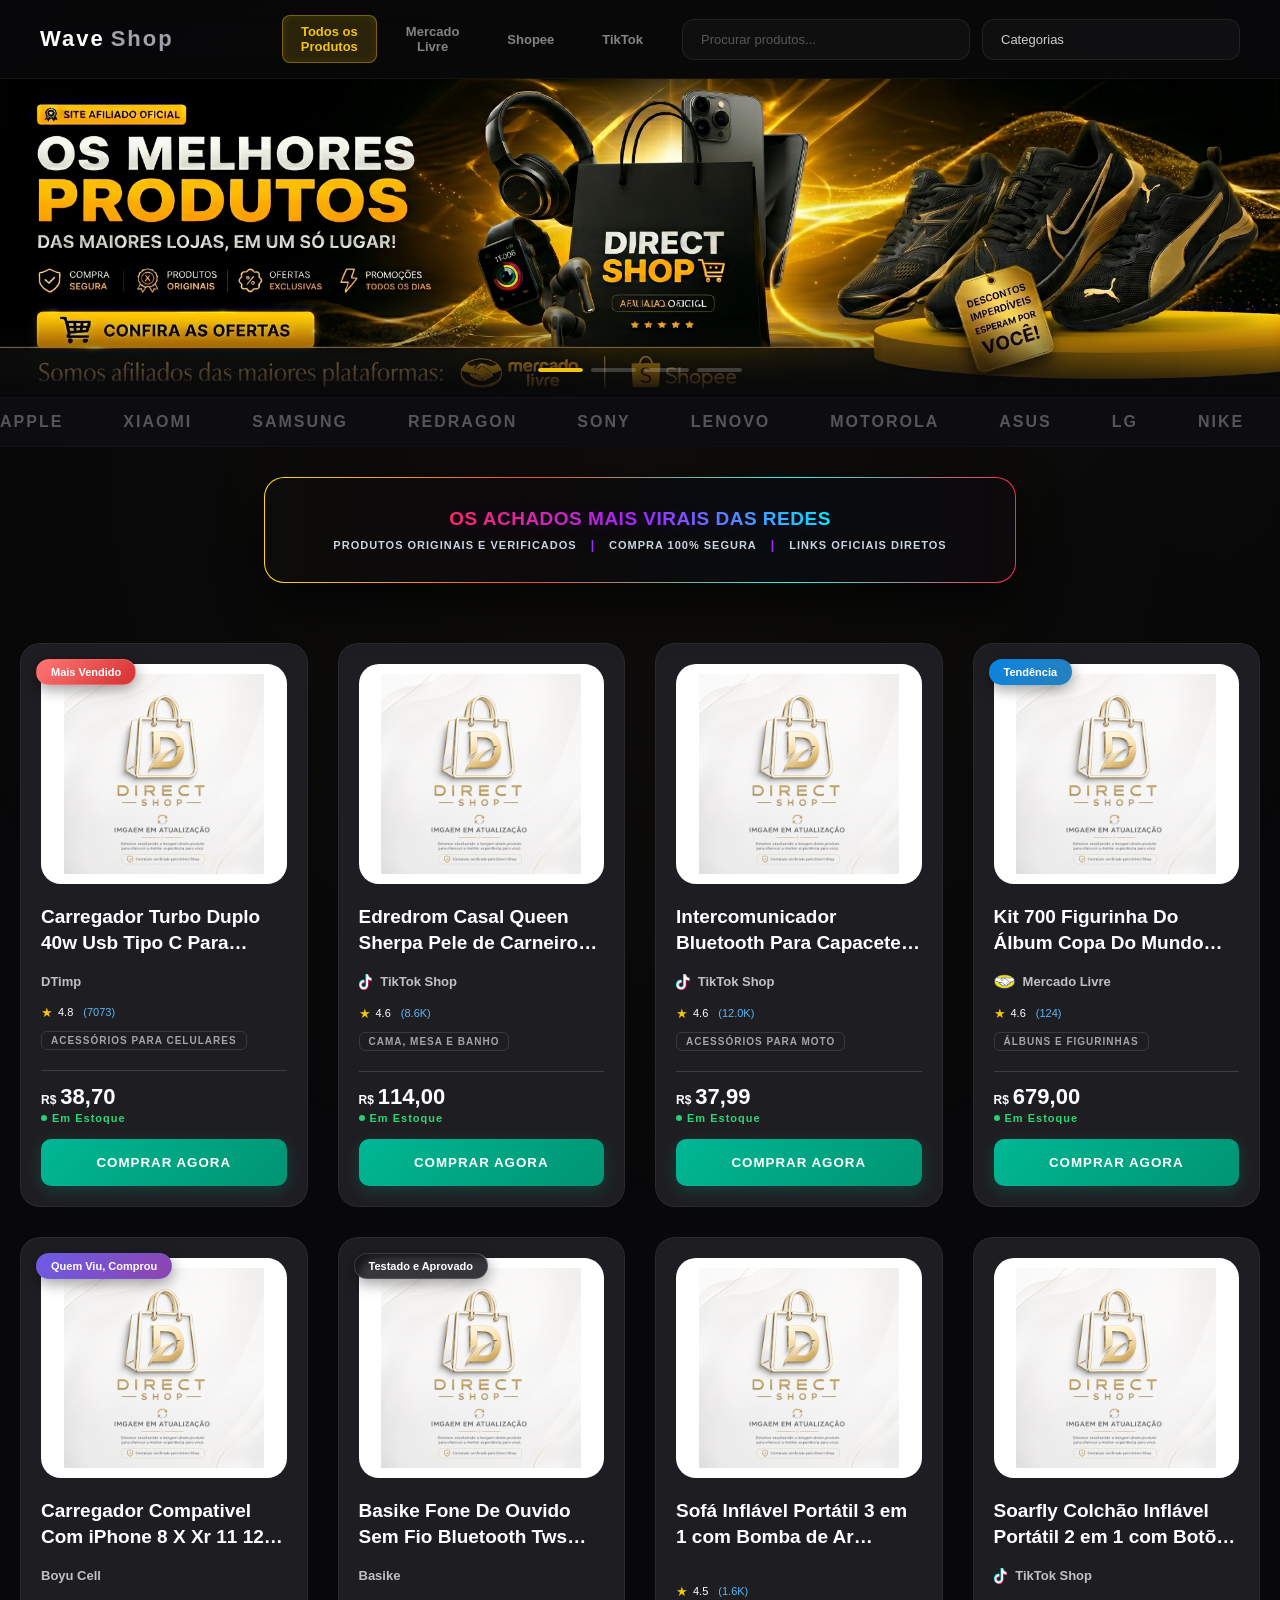
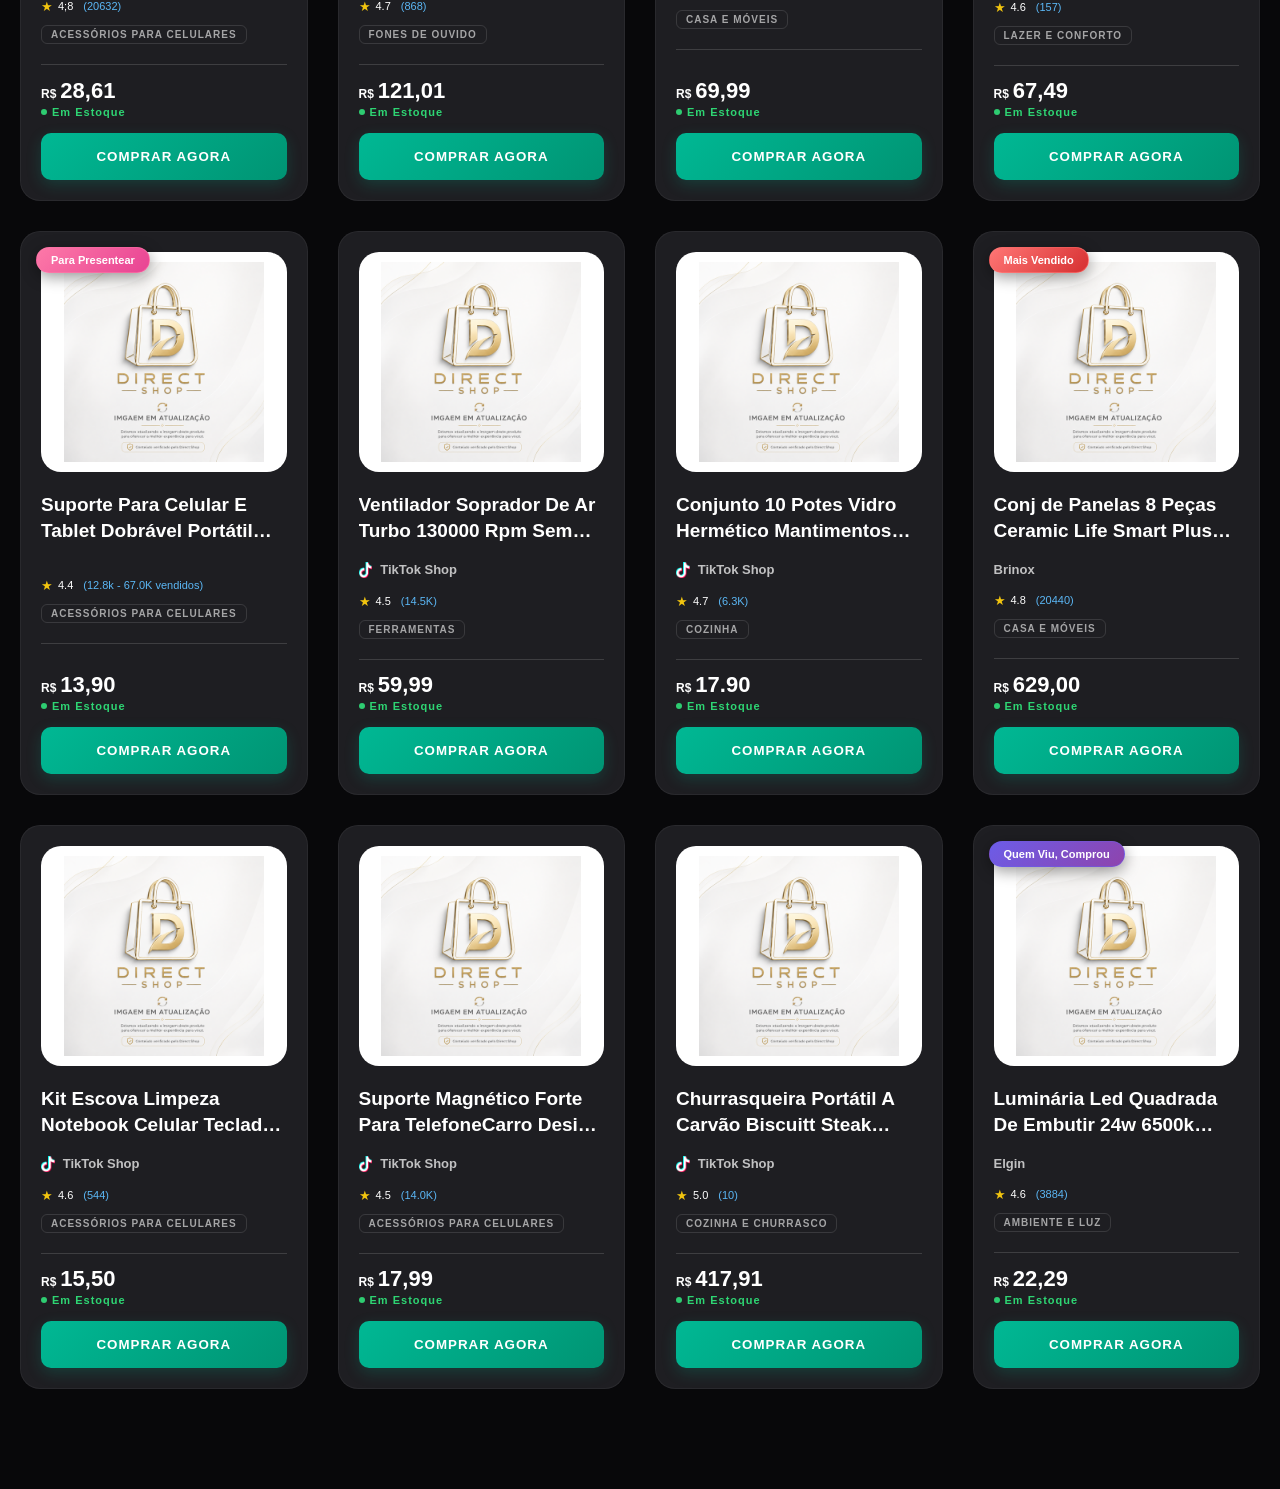
==== commit df28fed4: "Update index.html" ====
--- a/index.html
+++ b/index.html
@@ -1,79 +1,76 @@
-<!DOCTYPE html>
+<!doctype html>
 <html lang="pt-BR">
-<head>
-  <meta charset="UTF-8">
-  <meta name="viewport" content="width=device-width, initial-scale=1.0">
-  <title>DIRECT SHOP | Oficial</title>
-  
-  <link rel="preconnect" href="https://fonts.googleapis.com">
-  <link rel="preconnect" href="https://fonts.gstatic.com" crossorigin>
-  <link href="https://fonts.googleapis.com/css2?family=Poppins:wght@400;500;600;700;800&display=swap" rel="stylesheet">
-  
-  <link rel="stylesheet" href="style.css">
-  <link rel="icon" type="image/png" href="images/logo.png">
-</head>
-<body class="premium-dark">
+  <head>
+    <meta charset="UTF-8" />
+    <meta name="viewport" content="width=device-width, initial-scale=1.0" />
+    <title>WaveShopBR | Oficial</title>
 
-<div class="bg-glow"></div>
+    <link rel="stylesheet" href="style.css" />
+    <link rel="icon" type="image/png" href="images/logo.png" />
+  </head>
+  <body class="premium-dark">
+    <div class="bg-glow"></div>
 
-<header class="header">
-  <div class="logo">
-    <span class="logo-direct">DIRECT</span>
-    <span class="logo-shop">SHOP</span>
-  </div>
-  
-  <div class="tabs-premium" id="abas-lojas">
+    <header class="header">
+      <div class="logo">
+        <span class="logo-wave">Wave</span><span class="logo-shop">Shop</span>
+      </div>
+
+      <div class="tabs-premium" id="abas-lojas"></div>
+
+      <div class="header-tools">
+        <input type="text" id="search" placeholder="Procurar produtos..." />
+        <div class="custom-select-container">
+          <div class="custom-select-trigger" id="categoria-trigger">
+            Categorias
+          </div>
+          <div class="custom-select-options" id="categoria-options"></div>
+        </div>
+      </div>
+    </header>
+
+    <section class="banner">
+      <div class="slides" id="slides"></div>
+      <div class="banner-fade"></div>
+    </section>
+
+    <section class="marcas-container">
+      <div class="marcas-track" id="marcas-track"></div>
+    </section>
+
+    <section class="nav-premium-container">
+      <div class="nav-premium-card"></div>
+    </section>
+
+    <section class="produtos-section">
+      <section class="produtos" id="produtos"></section>
+    </section>
+
+    <div id="modal-galeria" class="modal-foto">
+      <div class="modal-content-premium">
+        <span class="fechar-modal" onclick="fecharGaleria()">&times;</span>
+
+        <div class="modal-esquerda">
+          <div
+            id="zoom-container"
+            style="position: relative; display: flex; justify-content: center"
+          >
+            <img src="" id="foto-grande-modal" class="foto-principal-modal" />
+            <div id="lens" class="zoom-lens"></div>
+          </div>
+          <div class="miniaturas-row" id="miniaturas-container"></div>
+        </div>
+
+        <div class="modal-direita">
+          <h3 id="modal-titulo-produto"></h3>
+          <div id="modal-descricao"></div>
+          <button id="modal-link-compra" class="gold-button modal-cta">
+            Comprar Agora
+          </button>
+        </div>
+      </div>
     </div>
 
-  <div class="header-tools">
-    <input type="text" id="search" placeholder="Procurar produtos...">
-    <div class="custom-select-container">
-      <div class="custom-select-trigger" id="categoria-trigger">Todas as Categorias</div>
-      <div class="custom-select-options" id="categoria-options"></div>
-    </div>
-  </div>
-</header>
-
-<section class="banner">
-  <div class="slides" id="slides">
-    </div>
-  <div class="banner-fade"></div>
-</section>
-
-<section class="marcas-container">
-  <div class="marcas-track" id="marcas-track">
-    </div>
-</section>
-
-<section class="nav-premium-container">
-  <div class="nav-premium-card">
-  </div>
-</section>
-
-<section class="produtos-section">
-  <section class="produtos" id="produtos"></section>
-</section>
-
-<div id="modal-galeria" class="modal-foto">
-  <div class="modal-content-premium">
-    <span class="fechar-modal" onclick="fecharGaleria()">&times;</span>
-    
-    <div class="modal-esquerda">
-      <div id="zoom-container" style="position: relative; display: flex; justify-content: center;">
-        <img src="" id="foto-grande-modal" class="foto-principal-modal">
-        <div id="lens" class="zoom-lens"></div>
-      </div>
-      <div class="miniaturas-row" id="miniaturas-container"></div>
-    </div>
-
-    <div class="modal-direita">
-      <h3 id="modal-titulo-produto"></h3>
-      <div id="modal-descricao"></div>
-      <button id="modal-link-compra" class="gold-button modal-cta">Comprar Agora</button>
-    </div>
-  </div>
-</div>
-
-<script src="script.js"></script>
-</body>
+    <script src="script.js"></script>
+  </body>
 </html>
--- a/style.css
+++ b/style.css
@@ -494,23 +494,24 @@
   transition: transform 0.6s cubic-bezier(0.22, 1, 0.36, 1);
 }
 
-.card h3 { font-size: 16px; font-weight: 600; color: #fff; height: 45px; overflow: hidden; margin: 0 0 10px; line-height: 1.4; display: -webkit-box; -webkit-line-clamp: 2; -webkit-box-orient: vertical; text-overflow: ellipsis; }
+.card h3 { font-size: 19px; font-weight: 700; color: #fff; height: 54px; overflow: hidden; margin: 0 0 10px; line-height: 1.4; display: -webkit-box; -webkit-line-clamp: 2; -webkit-box-orient: vertical; text-overflow: ellipsis; }
 
 /* LINHA DIVISÓRIA PREMIUM */
 .card-divider {
   border: none;
-  border-top: 1px solid rgba(255, 255, 255, 0.07);
-  margin: 5px 0 10px 0;
+  border-top: 1px solid rgba(255, 255, 255, 0.14); /* Clareado cirurgicamente para dar leitura perfeita no dark */
+  margin: 6px 0 12px 0;
 }
 
 /* INDICADOR DE ESTOQUE (BOLINHA NORMAL, SEM EFEITO DE PULSO) */
 .stock-row {
   display: flex;
   align-items: center;
-  gap: 4px;
+  gap: 5px;
   color: #2ecc71; 
   font-size: 9px;
-  font-weight: 600;
+  font-weight: 500;
+  text-transform: none !important;
   margin-bottom: 8px;
 }
 .stock-dot {
@@ -553,18 +554,32 @@
 }
 .rev-text { color: rgba(255, 255, 255, 0.4); font-size: 11px; margin-left: 5px; display: inline-block; transform: translateY(0px); }
 
-.card-category { font-size: 11px; color: #70d6ff; font-weight: 800; text-transform: uppercase; margin-bottom: 15px; letter-spacing: 1px; }
+.card-category { 
+    font-size: 10px; 
+    color: rgba(255, 255, 255, 0.6); 
+    font-weight: 600; 
+    text-transform: uppercase; 
+    margin-top: 12px;                    /* Afasta a cápsula de forma limpa da linha de avaliações */
+    margin-bottom: 14px; 
+    letter-spacing: 1px; 
+    width: fit-content;                  /* Garante que a linha abrace apenas o texto da categoria */
+    border: 1px solid rgba(255, 255, 255, 0.12); /* Mantém estritamente a linha ultra fina ao redor */
+    padding: 3px 9px;                    /* Respiro interno perfeito da cápsula */
+    border-radius: 6px;                  /* Entrega a leve arredondada premium nos cantos */
+    background: transparent !important;  /* Mata de vez qualquer efeito ou cor de fundo */
+}
 
 .card-footer { margin-top: auto; }
 .price { font-size: 26px; font-weight: 800; color: #fff; margin-bottom: 15px; }
 
 /* Subtítulo (Marca/Volume) */
 .card-subtitle { 
-    font-size: 13px; 
+    font-size: 11px; 
     color: rgba(255, 255, 255, 0.5); 
-    margin: -5px 0 15px 0; 
-    font-weight: 400; 
-    display: block;
+    margin: 0; 
+    font-weight: 700; 
+    display: inline-block;
+    line-height: 1;
 }
 
 /* Estoque com visual de Escassez Premium */
@@ -582,12 +597,49 @@
     font-weight: 700;
 }
 
-/* Destaque numérico da nota */
-.rating-val {
-    color: #ffca28;
-    font-weight: 800;
-    font-size: 14px;
-    margin-right: 5px;
+/* ESTILOS DA CLASSIFICAÇÃO PREMIUM (CORES DA FOTO) */
+.stars-row {
+  display: flex;
+  align-items: center;
+  gap: 5px;
+  font-size: 11px;
+  font-weight: 400; /* REDUZIDO: Remove o peso grosso geral e deixa o texto fino e elegante */
+  white-space: nowrap; /* Trava de segurança para não quebrar linha no mobile */
+  margin-top: 5px;
+  line-height: 1; /* Alinha a base de todos os textos da linha */
+}
+
+.stars-row .star-icon {
+  font-size: 13px; 
+  color: #f1c40f; /* Dourado Premium Luxo */
+  line-height: 1;
+  display: inline-flex;
+  align-items: center;
+  transform: translateY(0px); 
+}
+
+.stars-row .rating-val {
+  color: #ffffff; /* Nota Branca */
+  font-weight: 500; /* Peso médio limpo para a nota numérica não sumir */
+}
+
+.stars-row .rev-text {
+  color: #5bb7f5; /* Mantido o Azul original que você pediu */
+  font-weight: 400; /* Garante as letras da avaliação totalmente finas */
+}
+
+.stars-row .rating-divider {
+  color: #444449; /* Mantém a cor sutil */
+  margin: 0 6px;   /* Aumentamos um pouco o respiro para o ponto não ficar colado */
+  font-size: 8px;  /* Ajuste para o ponto ficar proporcional ao lado dos números */
+  display: inline-flex;
+  align-items: center;
+  transform: translateY(-1px); /* Centralização óptica perfeita do ponto */
+}
+
+.stars-row .sold-val {
+  color: #ffffff; /* Número + vendidos em Branco */
+  font-weight: 400; /* Garante as letras de vendidos totalmente finas */
 }
 
 /* BOTÕES DOURADOS PREMIUM COM GLOW */
@@ -870,24 +922,69 @@
     display: flex;
     align-items: center;
 }
-.emblema-premium {
+
+/* BLINDAGEM PREMIUM PARA OS NOVOS ÍCONES DAS LOJAS */
+.card-badge-container {
+    margin-top: 6px;
+    margin-bottom: 12px;
+    display: flex;
+    align-items: center;
+}
+
+/* BLINDAGEM E ALINHAMENTO PARA OS ÍCONES DAS LOJAS */
+.sub-plataforma {
+    display: inline-flex;
+    align-items: center;
+    gap: 8px;
+    color: #ffffffb9;
+    font-size: 13px;
+    font-weight: 600;
+    text-transform: none;
+}
+
+.sub-plataforma img {
+    width: auto !important;
+    object-fit: contain !important;
+    background: transparent !important;
+    background-color: transparent !important;
+    border-radius: 0 !important;
+    border: none !important;
+    padding: 0 !important;
+    margin: 0 !important;
+    box-shadow: none !important;
+}
+
+.sub-plataforma .texto-plataforma {
     display: inline-block;
-    font-size: 11px;
-    font-weight: 700;
-    color: #d1d1d18a;
-    text-transform: none; /* Mantém exatamente como você escreve (TikTok Shop, etc) */
-    background: transparent;
-    border: none;
-    padding: 0;
-    box-shadow: none;
-    text-shadow: none;
-    line-height: 1;
-}
-/* Cores Oficiais das Marcas - Estilo Ghost */
-.shopee-badge { background: transparent; color: #FFFFFF; border: 1px solid #EE4D2D; text-transform: none; }
-.ml-badge { background: transparent; color: #FFFFFF; border: 1px solid #FFE600; text-transform: lowercase; letter-spacing: -0.5px; }
-.tiktok-badge { background: transparent; color: #FFFFFF; border: 1px solid #333; border-left: 1px solid #00F2FE; border-right: 1px solid #FE2C55; text-transform: none; }
-.amazon-badge { background: transparent; color: #FFFFFF; border: 1px solid #FF9900; text-transform: lowercase; letter-spacing: -0.5px; }
+}
+
+/* =========================================
+   CALIBRAGEM INDEPENDENTE SEM GAMBIARRA 
+   ========================================= */
+
+/* Mercado Livre: Perfeito com altura de 16px e texto puro */
+.sub-plataforma.ml-style img {
+    height: 16px !important;
+}
+.sub-plataforma.ml-style .texto-plataforma {
+    transform: translateY(0px); /* Totalmente reto */
+}
+
+/* TikTok: Perfeito com altura de 16px e texto puro */
+.sub-plataforma.tiktok-style img {
+    height: 16px !important;
+}
+.sub-plataforma.tiktok-style .texto-plataforma {
+    transform: translateY(0px); /* Totalmente reto */
+}
+
+/* Shopee: Forçamos o ícone um pouco maior (18px) para compensar o formato retangular e empurramos o texto 1px para baixo */
+.sub-plataforma.shopee-style img {
+    height: 18px !important;
+}
+.sub-plataforma.shopee-style .texto-plataforma {
+    transform: translateY(1px);
+}
 /* =========================================
    RESPONSIVIDADE MOBILE (CELULARES) - VERSÃO FINAL
    ========================================= */
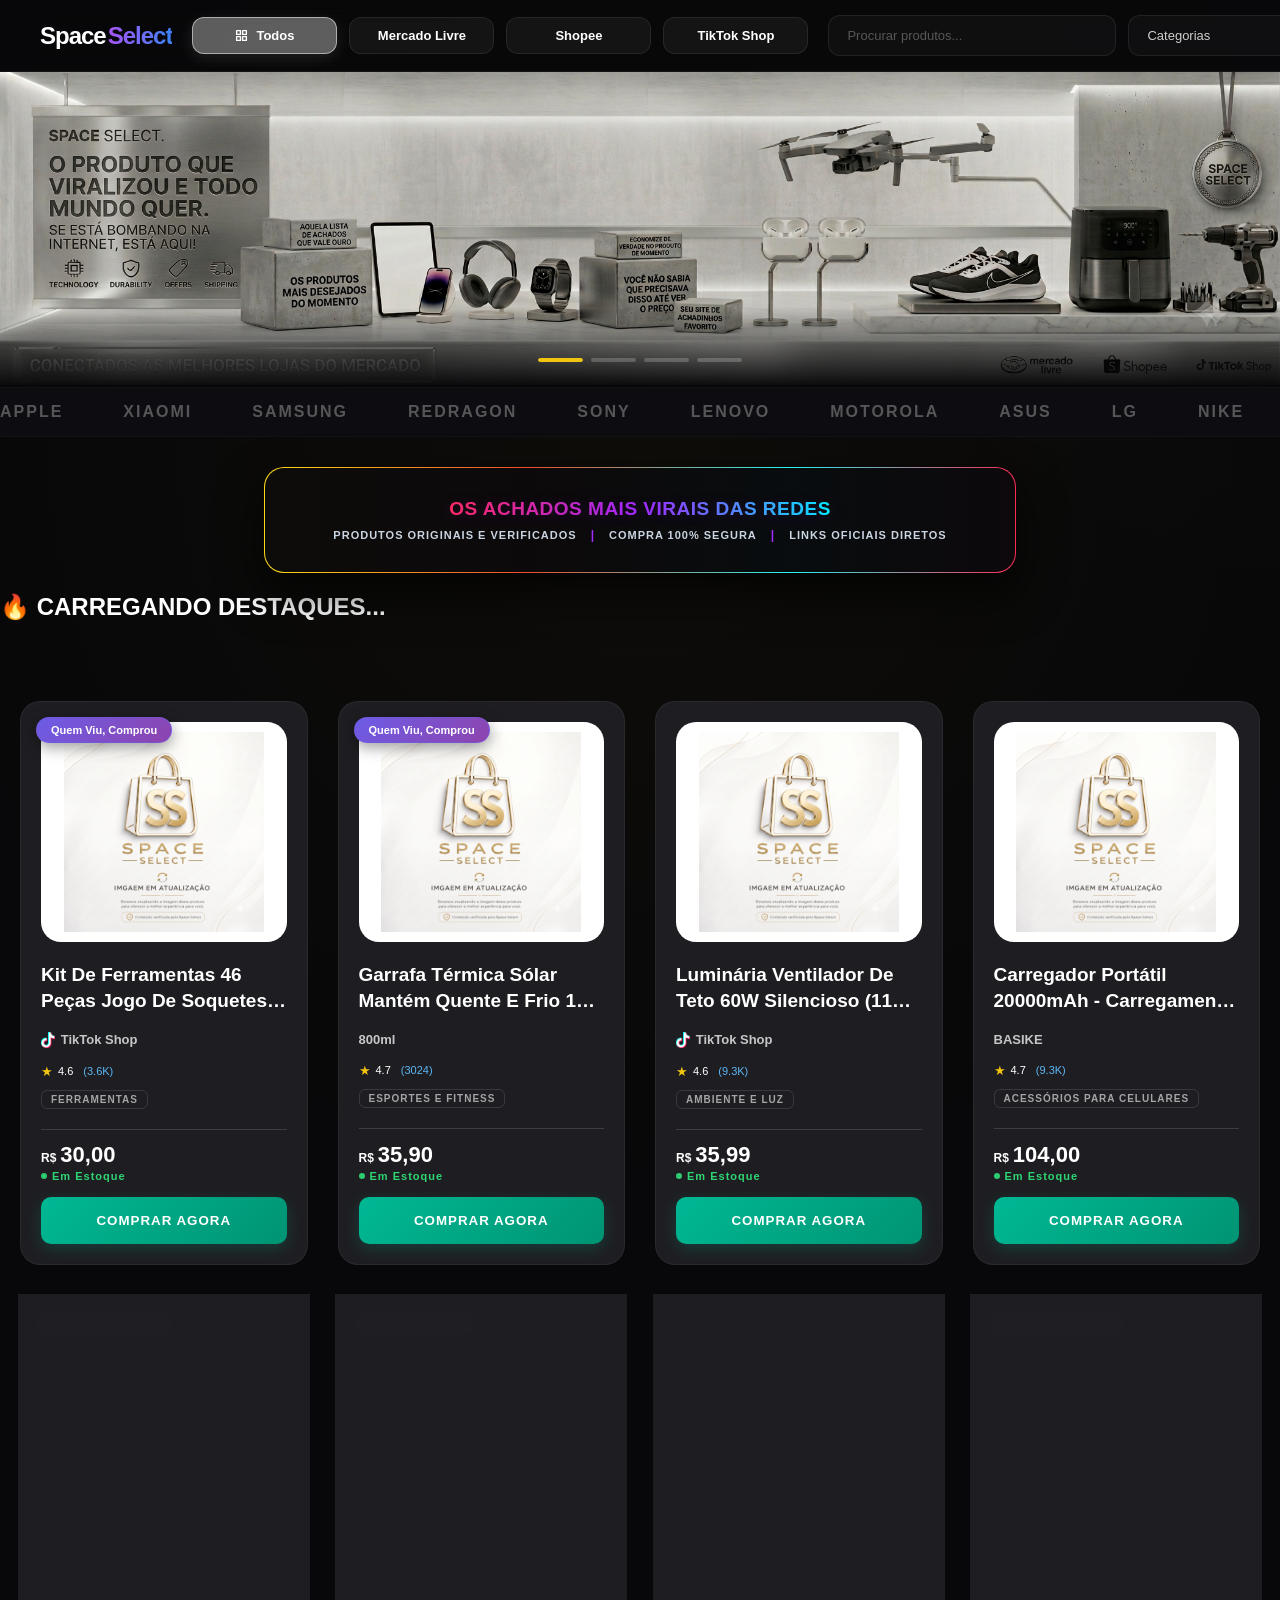
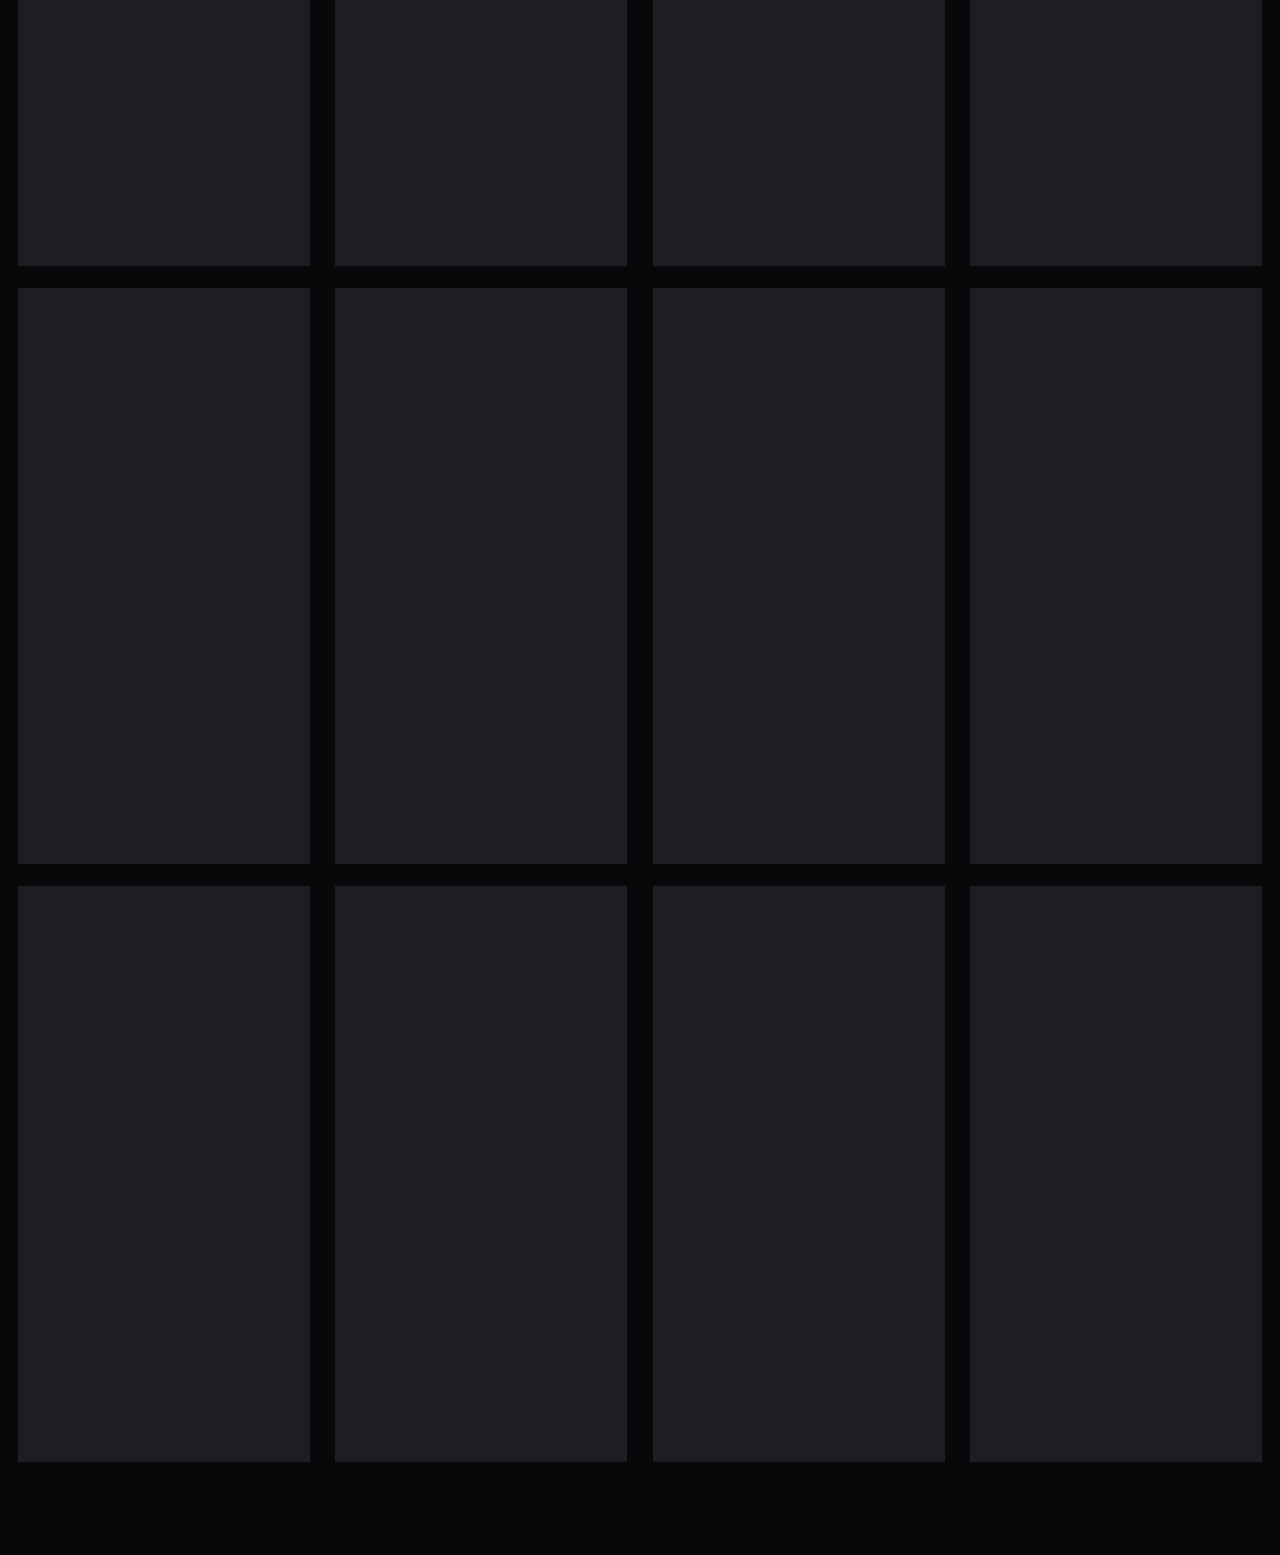
==== commit e351f338: "Update index.html" ====
--- a/index.html
+++ b/index.html
@@ -3,7 +3,7 @@
   <head>
     <meta charset="UTF-8" />
     <meta name="viewport" content="width=device-width, initial-scale=1.0" />
-    <title>WaveShopBR | Oficial</title>
+    <title>Space Select BR | Oficial</title>
 
     <link rel="stylesheet" href="style.css" />
     <link rel="icon" type="image/png" href="images/logo.png" />
@@ -13,7 +13,8 @@
 
     <header class="header">
       <div class="logo">
-        <span class="logo-wave">Wave</span><span class="logo-shop">Shop</span>
+        <span class="logo-wave">Space</span
+        ><span class="logo-shop">Select</span>
       </div>
 
       <div class="tabs-premium" id="abas-lojas"></div>
@@ -40,6 +41,13 @@
 
     <section class="nav-premium-container">
       <div class="nav-premium-card"></div>
+    </section>
+
+    <section class="trending-section">
+      <h2 class="trending-title" id="trending-title">
+        🔥 CARREGANDO DESTAQUES...
+      </h2>
+      <div class="trending-tray" id="trending-tray"></div>
     </section>
 
     <section class="produtos-section">
--- a/style.css
+++ b/style.css
@@ -1,4 +1,17 @@
 /* RESET E BASE PREMIUM DARK */
+@font-face {
+  font-family: 'Montserrat';
+  src: url('fonts/Montserrat-ExtraLight.ttf') format('truetype');
+  font-weight: 200;
+  font-style: normal;
+}
+
+@font-face {
+  font-family: 'Montserrat';
+  src: url('fonts/Montserrat-Black.ttf') format('truetype');
+  font-weight: 900;
+  font-style: normal;
+}
 body.premium-dark {
   margin: 0;
   font-family: 'Poppins', sans-serif;
@@ -6,6 +19,41 @@
   color: #ffffff;
   -webkit-font-smoothing: antialiased;
   overflow-x: hidden;
+}
+/* --- CARREGAMENTO LOCAL DA FONTE POPPINS (100% OFFLINE) --- */
+@font-face {
+  font-family: 'Poppins';
+  src: url('fonts/Poppins-Regular.ttf') format('truetype');
+  font-weight: 400;
+  font-style: normal;
+}
+
+@font-face {
+  font-family: 'Poppins';
+  src: url('fonts/Poppins-Medium.ttf') format('truetype');
+  font-weight: 500;
+  font-style: normal;
+}
+
+@font-face {
+  font-family: 'Poppins';
+  src: url('fonts/Poppins-SemiBold.ttf') format('truetype');
+  font-weight: 600;
+  font-style: normal;
+}
+
+@font-face {
+  font-family: 'Poppins';
+  src: url('fonts/Poppins-Bold.ttf') format('truetype');
+  font-weight: 700;
+  font-style: normal;
+}
+
+@font-face {
+  font-family: 'Poppins';
+  src: url('fonts/Poppins-ExtraBold.ttf') format('truetype');
+  font-weight: 800;
+  font-style: normal;
 }
 
 /* EFEITO DE FUNDO ANIMADO (GLOW PARTICLES) */
@@ -50,7 +98,7 @@
     background: radial-gradient(circle at 50% 50%, rgba(241, 196, 15, 0.03) 0%, transparent 50%),
                 radial-gradient(circle at 80% 20%, rgba(255, 255, 255, 0.02) 0%, transparent 30%);
 }
-/* HEADER PREMIUM (Layout de 3 Zonas Simétricas) */
+/* HEADER PREMIUM (Layout de 3 Zonas Simétricas com Efeito Vidro Otimizado) */
 .header {
   position: sticky;
   top: 0;
@@ -58,9 +106,9 @@
   align-items: center;
   justify-content: space-between;
   padding: 15px 40px;
-  background: rgba(8, 8, 10, 0.85); /* Fundo um pouco mais sólido para destacar os elementos */
-  backdrop-filter: blur(16px);
-  -webkit-backdrop-filter: blur(16px);
+  background: rgba(8, 8, 10, 0.65);
+  backdrop-filter: blur(15px);
+  -webkit-backdrop-filter: blur(15px);
   z-index: 1000;
   border-bottom: 1px solid rgba(255, 255, 255, 0.05);
   gap: 20px;
@@ -68,24 +116,41 @@
 
 /* 1. LADO ESQUERDO: LOGO MINIMALISTA LUXO */
 .logo { 
-  flex: 1; /* Força o bloco a ocupar o mesmo espaço que o bloco da direita para centralizar o meio */
-  display: flex;
-  justify-content: flex-start;
+  flex: 1; 
+  display: block; /* MÁGICA: Remove o flex e faz as palavras voltarem a ser textos nativos na mesma linha */
   font-family: 'Poppins', sans-serif;
   font-weight: 800; 
-  font-size: 22px; 
-  letter-spacing: 2px; /* Espaçamento premium */
-  gap: 6px;
+  font-size: 24px; 
+  letter-spacing: 2px; 
   user-select: none;
-}
-.logo-direct { color: #ffffff; }
-.logo-shop { color: #a1a1aa; font-weight: 600; } /* Platinado suave, elegância pura */
-
+  white-space: nowrap; /* Garante que Wave e Shop fiquem cravados juntos */
+}
+
+.logo-wave { 
+  color: #ffffff !important; 
+  font-family: 'Montserrat', sans-serif !important; 
+  font-weight: 900 !important; 
+  letter-spacing: -1px;
+  display: inline !important; /* Força a ser texto puro */
+}
+
+.logo-shop { 
+  font-family: 'Montserrat', sans-serif !important; 
+  font-weight: 900 !important; 
+  background: linear-gradient(90deg, #a855f7, #3b82f6) !important; 
+  -webkit-background-clip: text !important; 
+  background-clip: text !important; 
+  -webkit-text-fill-color: transparent !important; 
+  margin-left: 2px; 
+  letter-spacing: -1px; 
+  display: inline !important; /* Força a ser texto puro */
+  padding: 0.2em 0 !important; /* Expande o fundo revelando o 'P' inteiro, sem mover a régua de alinhamento nativa! */
+}
 /* 2. CENTRO EXATO: ABAS DAS LOJAS */
 #abas-lojas {
-  flex: 1;
-  display: flex;
-  gap: 10px;
+  display: flex;
+  align-items: center;
+  gap: 12px;                           /* Espaçamento elegante entre os cards dos botões */
   justify-content: center;
 }
 
@@ -110,14 +175,6 @@
 }
 
 #search { 
-  padding: 12px 18px; 
-  border-radius: 12px; 
-  border: 1px solid rgba(255, 255, 255, 0.08); 
-  background: rgba(255, 255, 255, 0.03); 
-  color: #fff; 
-  font-family: 'Poppins', sans-serif;
-  font-size: 13px;
-  transition: all 0.3s ease;
   width: 100%; 
   min-width: 250px; 
 }
@@ -406,28 +463,71 @@
   font-size: 12px;
 }
 
-/* Centraliza os botões das lojas que mudaram para a faixa de cima */
-#abas-lojas {
-  display: flex;
-  gap: 10px;
-  justify-content: center;
-}
 .tab-link {
-  padding: 8px 18px;
-  background: transparent;
-  color: rgba(255, 255, 255, 0.5);
-  border: 1px solid transparent;
-  border-radius: 8px;
+  width: 145px !important;               /* TRAVA RIGIDA: Garante que o botão tenha tamanho fixo imutável */
+  flex: 0 0 145px !important;            /* ESTABILIDADE ABSOLUTA: Impede o flexbox de esticar ou encolher o layout */
+  padding: 10px 0 !important;            /* Centralização óptica perfeita livre de pressões laterais */
+  background: rgba(255, 255, 255, 0.05); /* Cada botão como um card individual discreto */
+  color: #ffffff !important;             /* VIVO: Texto em branco puro e nítido o tempo todo */
+  border: 1px solid rgba(255, 255, 255, 0.08);
+  border-radius: 12px;
   cursor: pointer;
   font-family: 'Poppins', sans-serif;
   font-weight: 600;
   font-size: 13px;
-  transition: all 0.4s ease;
-}
-.tab-link:hover { color: #ffffff; background: rgba(255,255,255,0.05); }
-.tab-link.active[data-loja="all"], .tab-link.active[data-loja="ml"] { background: rgba(241, 196, 15, 0.15) !important; color: #f1c40f !important; border-color: rgba(241, 196, 15, 0.4) !important; box-shadow: inset 0 0 10px rgba(241, 196, 15, 0.1) !important; }
-.tab-link.active[data-loja="shopee"] { background: rgba(238, 77, 45, 0.15) !important; color: #ee4d2d !important; border-color: rgba(238, 77, 45, 0.4) !important; box-shadow: inset 0 0 10px rgba(238, 77, 45, 0.1) !important; }
-.tab-link.active[data-loja="tiktok"] { background: rgba(0, 242, 234, 0.15) !important; color: #00f2ea !important; border-color: rgba(0, 242, 234, 0.4) !important; box-shadow: inset 0 0 10px rgba(0, 242, 234, 0.1) !important; }
+  display: inline-flex;
+  align-items: center;
+  justify-content: center;
+  gap: 8px;
+  white-space: nowrap;
+  transition: all 0.3s cubic-bezier(0.4, 0, 0.2, 1), box-shadow 0.3s ease; /* Transição linear fluida */
+}
+
+.tab-link:hover {
+  background: rgba(255, 255, 255, 0.1);
+  border-color: rgba(255, 255, 255, 0.2);
+}
+
+/* 1. SELECIONADO: TODOS (Fundo mais denso e opaco para deixar claro o clique) */
+.tab-link.active[data-loja="all"] {
+  background: rgba(255, 255, 255, 0.35) !important; /* Opacidade alta para marcar a seleção com firmeza */
+  color: #ffffff !important;
+  border-color: rgba(255, 255, 255, 0.5) !important;
+  font-weight: 700;
+  box-shadow: 0 4px 15px rgba(255, 255, 255, 0.1) !important;
+}
+
+/* 2. SELECIONADO: MERCADO LIVRE (Borda idêntica à cor de fundo ouro) */
+.tab-link.active[data-loja="ml"] {
+  background: #fff159 !important;       /* Cor de fundo amarela exata da imagem */
+  color: #1b25ac !important;            /* Cor da letra azul exata da imagem */
+  border-color: #fff159 !important;     /* Borda acompanha a mesma cor do fundo */
+  font-family: 'Montserrat', Helvetica, Arial, sans-serif !important; 
+  font-weight: 900 !important;          /* Garante a espessura máxima da letra (Black/Heavy) */
+  font-size: 14px !important;           /* Aumentamos levemente para compensar a espessura */
+  letter-spacing: -0.8px !important;    /* Contrai as letras para ficarem compactas igual à imagem */
+  text-transform: lowercase !important; /* Força o texto para minúsculas igual ao logotipo */
+}
+
+/* 3. SELECIONADO: SHOPEE (Borda idêntica à cor de fundo laranja) */
+.tab-link.active[data-loja="shopee"] { 
+  background: #f14a25 !important;       
+  color: #ffffff !important;
+  border-color: #f14a25 !important;     /* Borda da mesma cor exata do card */
+  font-weight: 700;
+  box-shadow: 0 4px 15px rgba(211, 64, 30, 0.25) !important;
+}
+
+/* 4. SELECIONADO: TIKTOK SHOP (Degradê mais escuro e remoção de borda para eliminar vazamento) */
+.tab-link.active[data-loja="tiktok"] { 
+  background: linear-gradient(135deg, #07c0ba, #c90640) !important; /* Cores originais um pouco mais escuras */
+  color: #ffffff !important;
+  border: none !important;              /* SOLUÇÃO: Remove a borda para matar o vazamento de subpixel do navegador */
+  padding: 11px 21px !important;        /* Compensa o 1px da borda sumida para manter a simetria perfeita */
+  font-weight: 700;
+  text-shadow: 0 1px 2px rgba(0, 0, 0, 0.4);
+  box-shadow: 0 4px 15px rgba(128, 0, 38, 0.3) !important;
+}
 
 /* PRODUTOS */
 .produtos-section { padding: 60px 20px; max-width: 1400px; margin: 0 auto; }
@@ -629,9 +729,9 @@
 }
 
 .stars-row .rating-divider {
-  color: #444449; /* Mantém a cor sutil */
-  margin: 0 6px;   /* Aumentamos um pouco o respiro para o ponto não ficar colado */
-  font-size: 8px;  /* Ajuste para o ponto ficar proporcional ao lado dos números */
+  color: #9d9dac; /* Mantém a cor sutil */
+  margin: 0 3px;   /* Aumentamos um pouco o respiro para o ponto não ficar colado */
+  font-size: 15px;  /* Ajuste para o ponto ficar proporcional ao lado dos números */
   display: inline-flex;
   align-items: center;
   transform: translateY(-1px); /* Centralização óptica perfeita do ponto */
@@ -825,14 +925,6 @@
 .badge-tendencia { background: linear-gradient(135deg, #0984e3, #2980b9) !important; border-color: rgba(9, 132, 227, 0.5) !important; }
 .badge-presente { background: linear-gradient(135deg, #fd79a8, #e84393) !important; border-color: rgba(253, 121, 168, 0.5) !important; }
 .badge-copa { background: linear-gradient(135deg, #009c3b 0%, #ffdf00 100%) !important; border-color: rgba(0, 156, 59, 0.5) !important; color: #ffffff !important; text-shadow: 0px 1px 3px rgba(0,0,0,0.6) !important; }
-
-/* --- OVERRIDE PREMIUM: EFEITO VIDRO --- */
-.header {
-    background: rgba(8, 8, 10, 0.65) !important;
-    backdrop-filter: blur(15px);
-    -webkit-backdrop-filter: blur(15px);
-    border-bottom: 1px solid rgba(255, 255, 255, 0.05);
-}
 
 /* --- SKELETON LOADING PREMIUM --- */
 .skeleton-card {
@@ -923,6 +1015,13 @@
     align-items: center;
 }
 
+.sub-plataforma {
+    display: inline-flex !important;
+    align-items: center !important;
+    gap: 6px !important;
+    white-space: nowrap !important; /* Impede o nome de quebrar e ir para baixo do ícone */
+}
+
 /* BLINDAGEM PREMIUM PARA OS NOVOS ÍCONES DAS LOJAS */
 .card-badge-container {
     margin-top: 6px;
@@ -931,16 +1030,6 @@
     align-items: center;
 }
 
-/* BLINDAGEM E ALINHAMENTO PARA OS ÍCONES DAS LOJAS */
-.sub-plataforma {
-    display: inline-flex;
-    align-items: center;
-    gap: 8px;
-    color: #ffffffb9;
-    font-size: 13px;
-    font-weight: 600;
-    text-transform: none;
-}
 
 .sub-plataforma img {
     width: auto !important;
@@ -956,15 +1045,18 @@
 
 .sub-plataforma .texto-plataforma {
     display: inline-block;
+    font-size: 13px !important; /* CONTROLADOR DO TAMANHO: Altere aqui para o tamanho que quiser (ex: 12px, 14px) */
+    color: rgba(255, 255, 255, 0.75) !important; /* CONTROLADOR DA COR: Altere aqui para mudar a cor do texto do card */
+    font-weight: 600 !important; /* Espessura da fonte (Semi-Bold) */
 }
 
 /* =========================================
-   CALIBRAGEM INDEPENDENTE SEM GAMBIARRA 
+   CONTROLE DE ICONES NOS CARDS
    ========================================= */
 
 /* Mercado Livre: Perfeito com altura de 16px e texto puro */
 .sub-plataforma.ml-style img {
-    height: 16px !important;
+    height: 18px !important;
 }
 .sub-plataforma.ml-style .texto-plataforma {
     transform: translateY(0px); /* Totalmente reto */
@@ -980,7 +1072,7 @@
 
 /* Shopee: Forçamos o ícone um pouco maior (18px) para compensar o formato retangular e empurramos o texto 1px para baixo */
 .sub-plataforma.shopee-style img {
-    height: 18px !important;
+    height: 19px !important;
 }
 .sub-plataforma.shopee-style .texto-plataforma {
     transform: translateY(1px);
